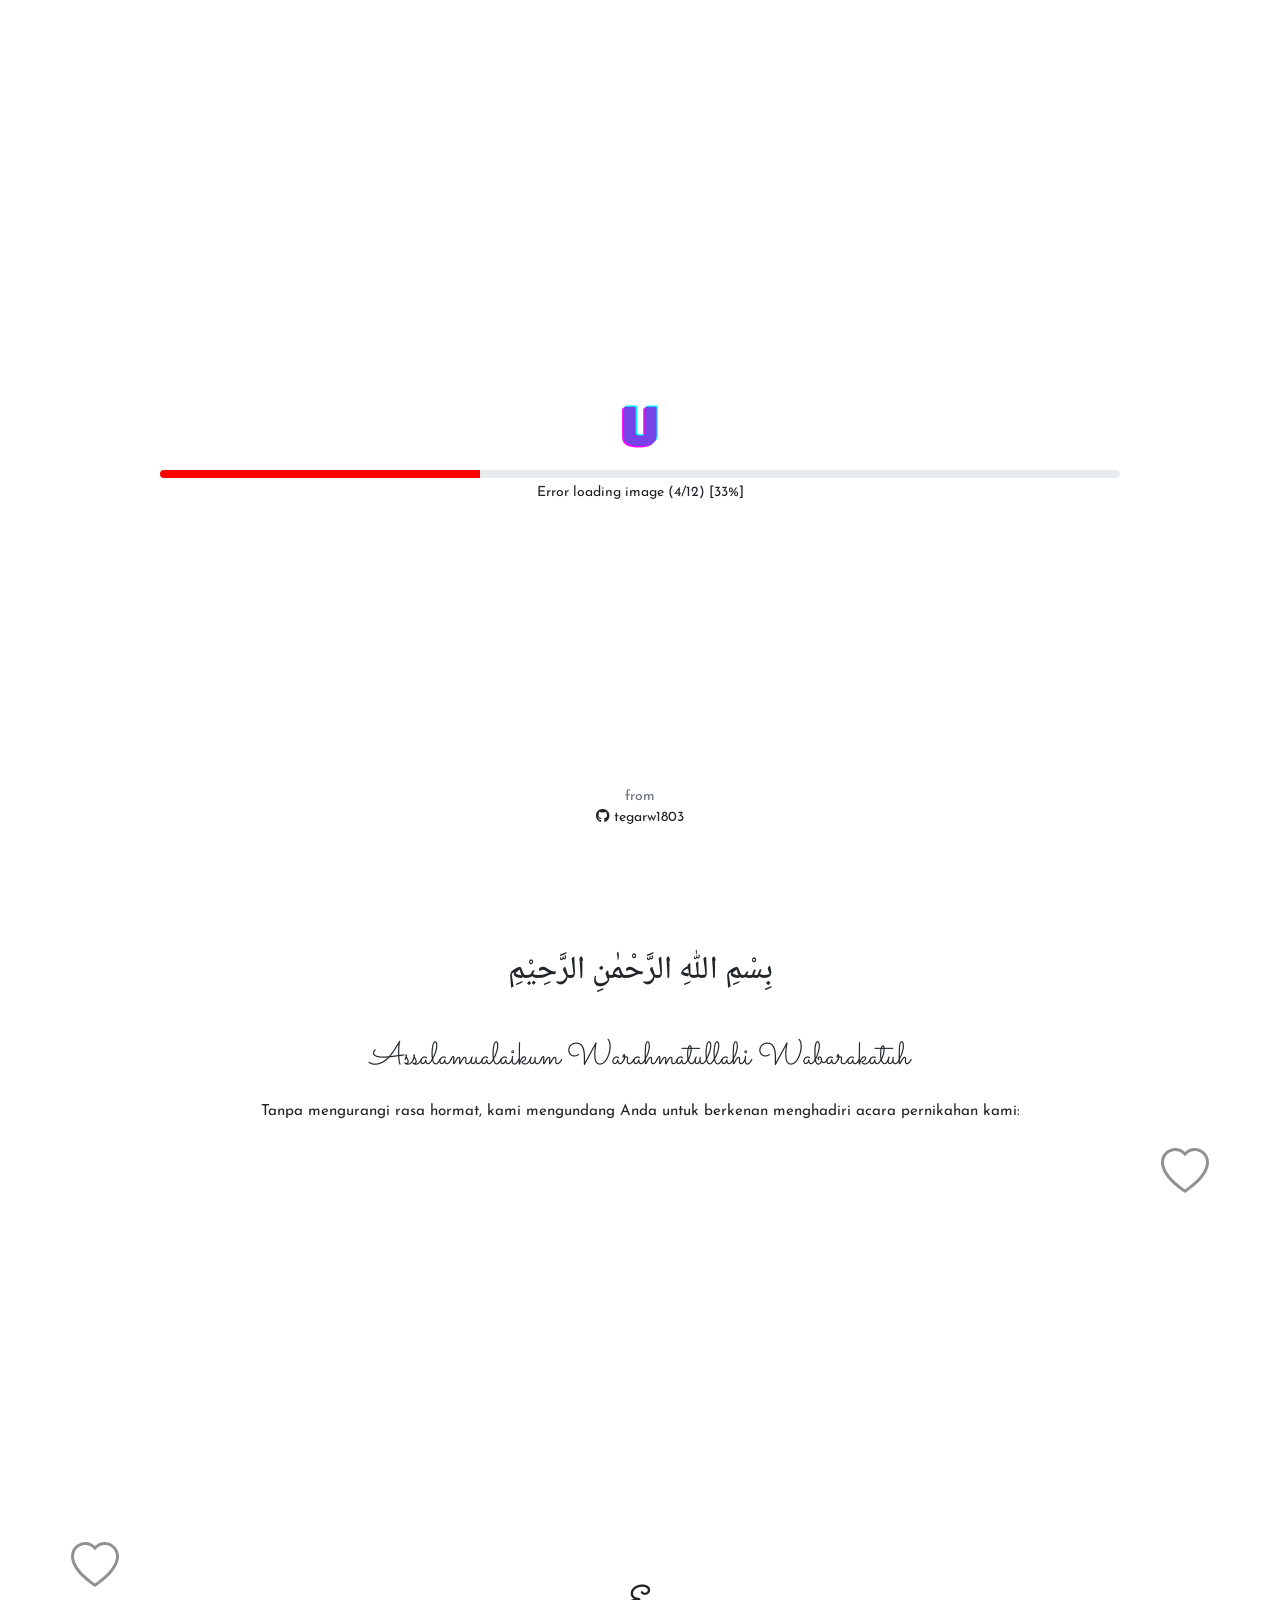
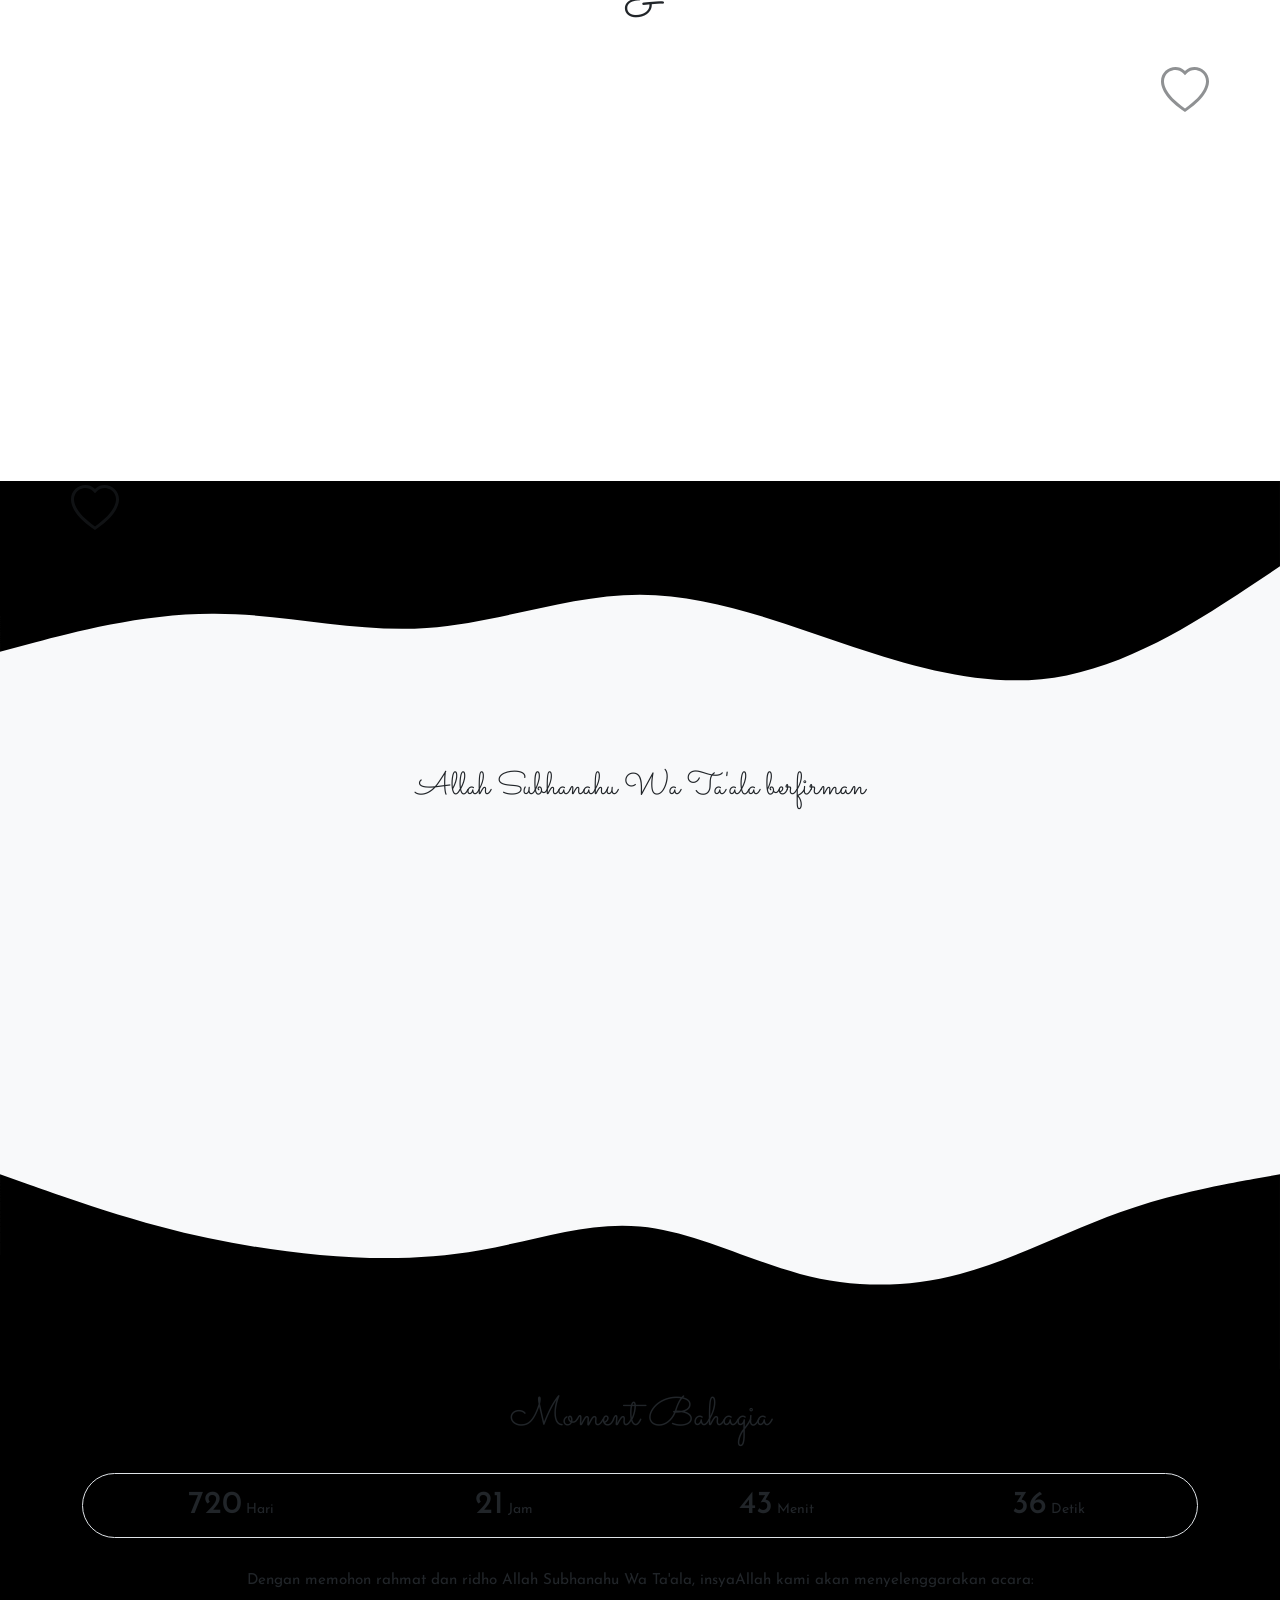
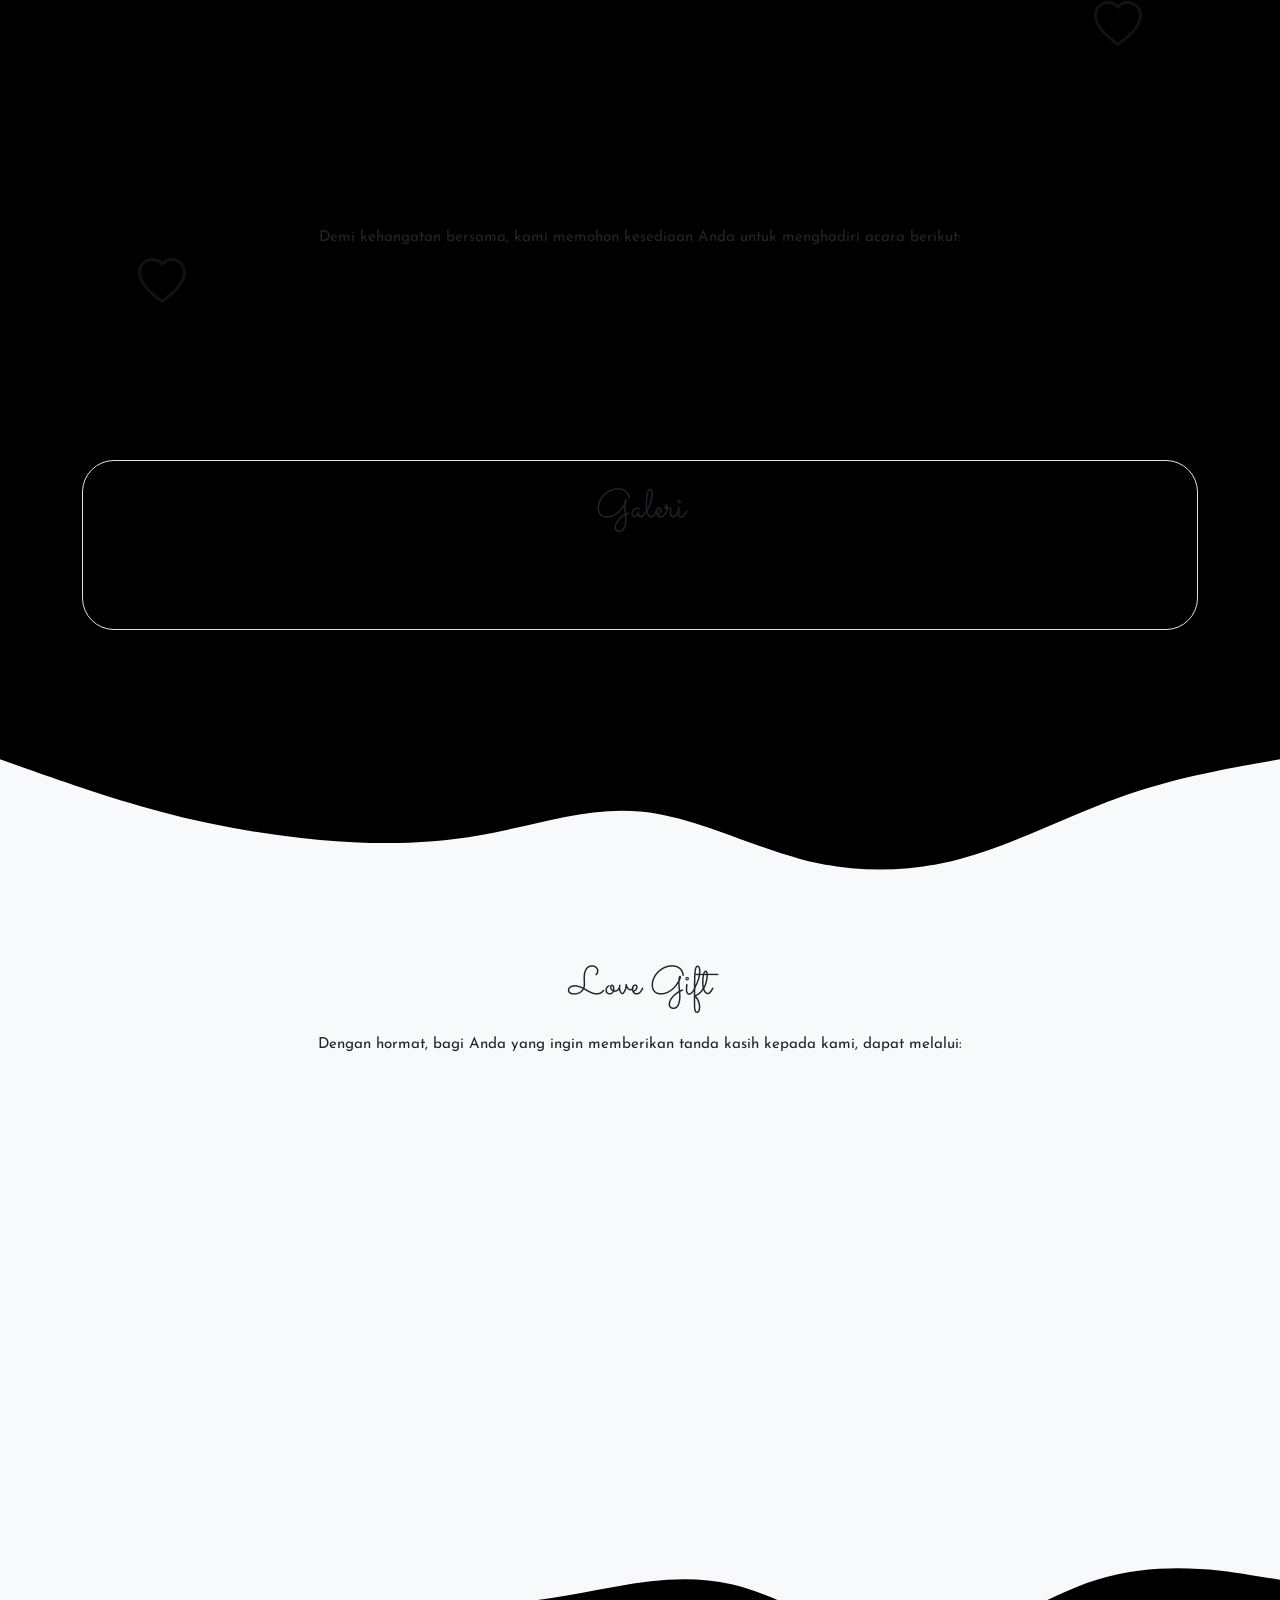
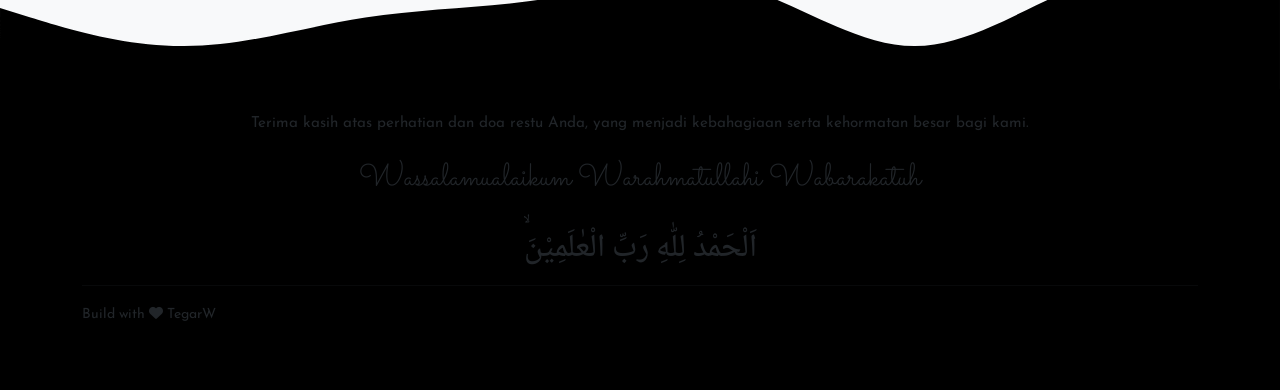
==== index.html @ b0495484 "Update index.html" ====
<!doctype html>
<html lang="id" data-bs-theme="dark">

<head>
    <!-- Common Tag -->
    <meta charset="utf-8">
    <meta name="viewport" content="width=device-width, initial-scale=1">
    <title>Undangan Pernikahan Indra dan Meliana</title>

    <!-- SEO Tag -->
    <meta name="author" content="Tegarw">
    <meta name="language" content="id">
    <meta name="robots" content="index, follow, max-image-preview:large">
    <meta name="googlebot" content="index, follow, max-image-preview:large">
    <meta name="title" content="Website Undangan Pernikahan indra dan meliana Secara Online">
    <meta name="description" content="Website Undangan Pernikahan indra dan meliana Secara Online">
    <meta name="keywords" content="undangan, wedding, undangan digital, undangan online, wedding invitation, template undangan, template undangan pernikahan, undangan pernikahan, template undangan online, wedding invitation github, template website, template website undangan pernikahan">
    <meta property="og:title" content="Website Undangan Pernikahan indra dan meliana Secara Online">
    <meta property="og:description" content="Website Undangan Pernikahan indra dan meliana Secara Online">
    <meta property="og:keywords" content="undangan, wedding, undangan digital, undangan online, wedding invitation, template undangan, template undangan pernikahan, undangan pernikahan, template undangan online, wedding invitation github, template website, template website undangan pernikahan">
    <meta property="og:image" content="https://ulems.my.id/assets/images/bg.png">
    <meta property="og:image:secure_url" content="https://ulems.my.id/assets/images/bg.png">
    <meta property="og:image:type" content="image/png">
    <meta property="og:image:alt" content="Website Undangan Pernikahan indra dan meliana Secara Online">
    <meta property="og:image:width" content="980">
    <meta property="og:image:height" content="980">
    <meta property="og:type" content="website">
    <meta property="og:locale" content="id_ID">
    <meta property="og:url" content="https://ulems.my.id">
    <meta property="og:site_name" content="Website Undangan Pernikahan indra dan meliana Secara Online">

    <!-- Appearance -->
    <meta name="mobile-web-app-capable" content="yes">
    <meta name="apple-mobile-web-app-title" content="Website Undangan Pernikahan Indra dan Meliana Secara Online">
    <meta name="theme-color" content="#000000">
    <meta name="color-scheme" content="dark light">
    <meta name="apple-mobile-web-app-status-bar-style" content="black-translucent">
    <link rel="canonical" href="https://ulems.my.id/">
    <link rel="shortcut icon" type="image/x-icon" href="https://ulems.my.id/favicon.ico">
    <link rel="apple-touch-icon" sizes="192x192" href="https://ulems.my.id/assets/images/icon-192x192.png">
    <link rel="icon" type="image/x-icon" href="https://ulems.my.id/favicon.ico">

    <!-- Preconnect CDN -->
    <link rel="dns-prefetch" href="https://cdn.jsdelivr.net">
    <link rel="dns-prefetch" href="https://fonts.googleapis.com">
    <link rel="dns-prefetch" href="https://fonts.gstatic.com">
    <link rel="preconnect" href="https://cdn.jsdelivr.net" crossorigin="anonymous">
    <link rel="preconnect" href="https://fonts.googleapis.com" crossorigin="anonymous">
    <link rel="preconnect" href="https://fonts.gstatic.com" crossorigin>

    <!-- Preload Resources -->
    <link rel="preload" href="https://cdn.jsdelivr.net/npm/normalize.css@8.0.1/normalize.css" integrity="sha256-WAgYcAck1C1/zEl5sBl5cfyhxtLgKGdpI3oKyJffVRI=" crossorigin="anonymous" as="style">
    <link rel="preload" href="https://cdn.jsdelivr.net/npm/bootstrap@5.3.3/dist/css/bootstrap.min.css" integrity="sha256-PI8n5gCcz9cQqQXm3PEtDuPG8qx9oFsFctPg0S5zb8g=" crossorigin="anonymous" as="style">
    <link rel="preload" href="https://cdn.jsdelivr.net/npm/@fortawesome/fontawesome-free@6.5.1/css/all.min.css" integrity="sha256-wiz7ZSCn/btzhjKDQBms9Hx4sSeUYsDrTLg7roPstac=" crossorigin="anonymous" as="style">
    <link rel="preload" href="https://cdn.jsdelivr.net/npm/aos@2.3.4/dist/aos.css" integrity="sha256-GqiEX9BuR1rv5zPU5Vs2qS/NSHl1BJyBcjQYJ6ycwD4=" crossorigin="anonymous" as="style">
    <link rel="preload" href="https://cdn.jsdelivr.net/npm/bootstrap@5.3.3/dist/js/bootstrap.bundle.min.js" integrity="sha256-CDOy6cOibCWEdsRiZuaHf8dSGGJRYuBGC+mjoJimHGw=" crossorigin="anonymous" as="script">
    <link rel="preload" href="https://cdn.jsdelivr.net/npm/aos@2.3.4/dist/aos.js" integrity="sha256-pQBbLkFHcP1cy0C8IhoSdxlm0CtcH5yJ2ki9jjgR03c=" crossorigin="anonymous" as="script">
    <link rel="preload" href="https://cdn.jsdelivr.net/npm/canvas-confetti@1.9.2/dist/confetti.browser.js" integrity="sha256-mvTaORw+RTgKnX6ZHT4P5Sc9DNP2TBpSGII7F3sT8iE=" crossorigin="anonymous" as="script">

    <!-- Fonts -->
    <link rel="stylesheet" href="https://fonts.googleapis.com/css2?family=Josefin+Sans&display=swap">
    <link rel="stylesheet" href="https://fonts.googleapis.com/css2?family=Sacramento&display=swap">
    <link rel="stylesheet" href="https://fonts.googleapis.com/css2?family=Noto+Naskh+Arabic&display=swap">

    <!-- Dependencies CSS -->
    <link rel="stylesheet" href="https://cdn.jsdelivr.net/npm/normalize.css@8.0.1/normalize.css" integrity="sha256-WAgYcAck1C1/zEl5sBl5cfyhxtLgKGdpI3oKyJffVRI=" crossorigin="anonymous">
    <link rel="stylesheet" href="https://cdn.jsdelivr.net/npm/bootstrap@5.3.3/dist/css/bootstrap.min.css" integrity="sha256-PI8n5gCcz9cQqQXm3PEtDuPG8qx9oFsFctPg0S5zb8g=" crossorigin="anonymous">
    <link rel="stylesheet" href="https://cdn.jsdelivr.net/npm/@fortawesome/fontawesome-free@6.5.1/css/all.min.css" integrity="sha256-wiz7ZSCn/btzhjKDQBms9Hx4sSeUYsDrTLg7roPstac=" crossorigin="anonymous">
    <link rel="stylesheet" href="https://cdn.jsdelivr.net/npm/aos@2.3.4/dist/aos.css" integrity="sha256-GqiEX9BuR1rv5zPU5Vs2qS/NSHl1BJyBcjQYJ6ycwD4=" crossorigin="anonymous">
    <link rel="stylesheet" href="./css/app.css">
</head>

<!-- If not using comments, you can remove the data-key and data-url attributes -->
<!-- Data theme ['auto', 'dark', 'light'] -->

<body data-theme="auto">

    <!-- Navbar Bottom -->
    <nav class="navbar bg-dark navbar-expand fixed-bottom rounded-top-4 border-top p-0" id="navbar-menu">
        <ul class="navbar-nav nav-justified w-100 align-items-center">
            <li class="nav-item">
                <a class="nav-link" href="#home">
                    <i class="fa-solid fa-house"></i>
                    <span class="d-block" style="font-size: 0.7rem;">Home</span>
                </a>
            </li>
            <li class="nav-item">
                <a class="nav-link" href="#bride">
                    <i class="fa-solid fa-user-group"></i>
                    <span class="d-block" style="font-size: 0.7rem;">Mempelai</span>
                </a>
            </li>
            <li class="nav-item">
                <a class="nav-link" href="#wedding-date">
                    <i class="fa-solid fa-calendar-check"></i>
                    <span class="d-block" style="font-size: 0.7rem;">Tanggal</span>
                </a>
            </li>
            <li class="nav-item">
                <a class="nav-link" href="#gallery">
                    <i class="fa-solid fa-images"></i>
                    <span class="d-block" style="font-size: 0.7rem;">Galeri</span>
                </a>
            </li>
            <li class="nav-item">
                <a class="nav-link" href="#comment">
                    <i class="fa-solid fa-comments"></i>
                    <span class="d-block" style="font-size: 0.7rem;">Ucapan</span>
                </a>
            </li>
        </ul>
    </nav>

    <!-- Main Content -->
    <main class="bg-dark text-light" data-bs-spy="scroll" data-bs-target="#navbar-menu" data-bs-root-margin="0% 0% 10% 0%" data-bs-smooth-scroll="true" tabindex="0">

        <!-- Home -->
        <section id="home" class="position-relative overflow-hidden p-0 m-0">
            <img src="./assets/images/bg.png" alt="bg" class="position-absolute opacity-25 top-50 start-50 translate-middle bg-cover-home">

            <div class="position-relative text-center p-2">
                <h1 class="font-esthetic my-4 fw-medium" style="font-size: 2.5rem;">Undangan Pernikahan</h1>

                <img src="./assets/images/bg.png" alt="bg" onclick="util.modal(this)" class="img-center-crop rounded-circle border border-3 border-light shadow my-4 mx-auto">

                <h2 class="font-esthetic my-4" style="font-size: 2.5rem;">Indra &amp; Meliana</h2>
<p class="my-2" style="font-size: 1.25rem;">Minggu, 15 Desember 2024</p>

<a class="btn btn-outline-light btn-sm shadow rounded-pill px-3" target="_blank" 
   href="https://calendar.google.com/calendar/render?action=TEMPLATE&text=The%20Wedding%20of%20Indra%20and%20Meliana&details=The%20Wedding%20of%20Indra%20and%20Meliana%20%7C%2015%20Desember%202024%20%7C%20RT%2003%20RW%2001,%20Desa%20Sawangan,%20Kec.%20Punggelan,%20Kab.%20Banjarnegara,%20Jawa%20Tengah%20%7C%2010.00%20-%2011.00%20WIB&dates=20241215T100000/20241215T110000&location=https://maps.app.goo.gl/kKBqvm1XR24a8v4b6">
    <i class="fa-solid fa-calendar-check me-2"></i>Save The Date
</a>
                <div class="d-flex justify-content-center align-items-center mt-4 mb-2">
                    <div class="mouse-animation border border-2 rounded-5 px-2 py-1">
                        <div class="scroll-animation rounded-4 bg-secondary"></div>
                    </div>
                </div>

                <p class="m-0 p-0 text-secondary" style="font-size: 0.95rem;">Scroll Down</p>
            </div>
        </section>

        <!-- Wave Separator -->
        <svg xmlns="http://www.w3.org/2000/svg" viewBox="0 0 1440 320" class="color-theme-black">
            <path fill="currentColor" fill-opacity="1" d="M0,160L48,144C96,128,192,96,288,106.7C384,117,480,171,576,165.3C672,160,768,96,864,96C960,96,1056,160,1152,154.7C1248,149,1344,75,1392,37.3L1440,0L1440,320L1392,320C1344,320,1248,320,1152,320C1056,320,960,320,864,320C768,320,672,320,576,320C480,320,384,320,288,320C192,320,96,320,48,320L0,320Z"></path>
        </svg>

        <!-- Bride -->
        <section class="bg-black text-center px-2" id="bride">
            <h2 class="font-arabic py-4 m-0" style="font-size: 2rem;">بِسْمِ اللّٰهِ الرَّحْمٰنِ الرَّحِيْمِ</h2>
            <h2 class="font-esthetic py-4 m-0" style="font-size: 2rem;">Assalamualaikum Warahmatullahi Wabarakatuh</h2>
            <p class="pb-4 m-0" style="font-size: 0.95rem;">Tanpa mengurangi rasa hormat, kami mengundang Anda untuk berkenan menghadiri acara pernikahan kami:</p>

            <!-- Love animation -->
            <div class="position-relative">
                <div class="position-absolute" style="top: 0%; right: 5%;">
                    <svg xmlns="http://www.w3.org/2000/svg" width="48" height="48" fill="currentColor" class="opacity-50" onload="util.animate(this, 500, 'animate-love')" viewBox="0 0 16 16">
                        <path d="m8 2.748-.717-.737C5.6.281 2.514.878 1.4 3.053c-.523 1.023-.641 2.5.314 4.385.92 1.815 2.834 3.989 6.286 6.357 3.452-2.368 5.365-4.542 6.286-6.357.955-1.886.838-3.362.314-4.385C13.486.878 10.4.28 8.717 2.01zM8 15C-7.333 4.868 3.279-3.04 7.824 1.143q.09.083.176.171a3 3 0 0 1 .176-.17C12.72-3.042 23.333 4.867 8 15" />
                    </svg>
                </div>
            </div>

            <div class="overflow-x-hidden pb-4">

                <div data-aos="fade-right" data-aos-duration="2000">
                    <img src="./assets/images/cowo.png" alt="cowo" onclick="util.modal(this)" class="img-center-crop rounded-circle border border-3 border-light shadow my-4 mx-auto">
                    <h2 class="font-esthetic m-0" style="font-size: 2.5rem;">Indra</h2>
                    <p class="mt-3 mb-1" style="font-size: 1.25rem;">Putra Pertama</p>
                    <p class="mb-0">Bapak Rohman Sutrianto dan Ibu Nibah</p>
                </div>

                <!-- Love animation -->
                <div class="position-relative">
                    <div class="position-absolute" style="top: 0%; left: 5%;">
                        <svg xmlns="http://www.w3.org/2000/svg" width="48" height="48" fill="currentColor" class="opacity-50" onload="util.animate(this, 2000, 'animate-love')" viewBox="0 0 16 16">
                            <path d="m8 2.748-.717-.737C5.6.281 2.514.878 1.4 3.053c-.523 1.023-.641 2.5.314 4.385.92 1.815 2.834 3.989 6.286 6.357 3.452-2.368 5.365-4.542 6.286-6.357.955-1.886.838-3.362.314-4.385C13.486.878 10.4.28 8.717 2.01zM8 15C-7.333 4.868 3.279-3.04 7.824 1.143q.09.083.176.171a3 3 0 0 1 .176-.17C12.72-3.042 23.333 4.867 8 15" />
                        </svg>
                    </div>
                </div>

                <h2 class="font-esthetic my-4" style="font-size: 4rem;">&amp;</h2>

                <!-- Love animation -->
                <div class="position-relative">
                    <div class="position-absolute" style="top: 0%; right: 5%;">
                        <svg xmlns="http://www.w3.org/2000/svg" width="48" height="48" fill="currentColor" class="opacity-50" onload="util.animate(this, 3000, 'animate-love')" viewBox="0 0 16 16">
                            <path d="m8 2.748-.717-.737C5.6.281 2.514.878 1.4 3.053c-.523 1.023-.641 2.5.314 4.385.92 1.815 2.834 3.989 6.286 6.357 3.452-2.368 5.365-4.542 6.286-6.357.955-1.886.838-3.362.314-4.385C13.486.878 10.4.28 8.717 2.01zM8 15C-7.333 4.868 3.279-3.04 7.824 1.143q.09.083.176.171a3 3 0 0 1 .176-.17C12.72-3.042 23.333 4.867 8 15" />
                        </svg>
                    </div>
                </div>

                <div data-aos="fade-left" data-aos-duration="2000">
                    <img src="./assets/images/cewe.png" alt="cewe" onclick="util.modal(this)" class="img-center-crop rounded-circle border border-3 border-light shadow my-4 mx-auto">
                    <h2 class="font-esthetic m-0" style="font-size: 2.5rem;">Meliana</h2>
                    <p class="mt-3 mb-1" style="font-size: 1.25rem;">Putri Pertama</p>
                    <p class="mb-0">Bapak Jauwari Johan dan Ibu Emi Suryati</p>
                </div>
            </div>

            <!-- Love animation -->
            <div class="position-relative">
                <div class="position-absolute" style="top: 0%; left: 5%;">
                    <svg xmlns="http://www.w3.org/2000/svg" width="48" height="48" fill="currentColor" class="opacity-50" onload="util.animate(this, 2000, 'animate-love')" viewBox="0 0 16 16">
                        <path d="m8 2.748-.717-.737C5.6.281 2.514.878 1.4 3.053c-.523 1.023-.641 2.5.314 4.385.92 1.815 2.834 3.989 6.286 6.357 3.452-2.368 5.365-4.542 6.286-6.357.955-1.886.838-3.362.314-4.385C13.486.878 10.4.28 8.717 2.01zM8 15C-7.333 4.868 3.279-3.04 7.824 1.143q.09.083.176.171a3 3 0 0 1 .176-.17C12.72-3.042 23.333 4.867 8 15" />
                    </svg>
                </div>
            </div>
        </section>

        <!-- Wave Separator -->
        <svg xmlns="http://www.w3.org/2000/svg" viewBox="0 0 1440 320" class="color-theme-black">
            <path fill="currentColor" fill-opacity="1" d="M0,192L40,181.3C80,171,160,149,240,149.3C320,149,400,171,480,165.3C560,160,640,128,720,128C800,128,880,160,960,186.7C1040,213,1120,235,1200,218.7C1280,203,1360,149,1400,122.7L1440,96L1440,0L1400,0C1360,0,1280,0,1200,0C1120,0,1040,0,960,0C880,0,800,0,720,0C640,0,560,0,480,0C400,0,320,0,240,0C160,0,80,0,40,0L0,0Z"></path>
        </svg>

        <!-- Firman Allah Subhanahu Wa Ta'ala -->
        <section class="container text-center pb-4">
            <h2 class="font-esthetic py-2 m-0" style="font-size: 2rem;">Allah Subhanahu Wa Ta'ala berfirman</h2>

            <div class="bg-theme-dark mt-4 p-3 shadow rounded-4" data-aos="fade-up" data-aos-duration="2000">
                <p class="p-1 mb-3" style="font-size: 0.95rem;">Dan segala sesuatu Kami ciptakan berpasang-pasangan agar kamu mengingat (kebesaran Allah).</p>
                <p class="m-0 p-0 fw-bold">QS. Az-Zariyat: Ayat 49</p>
            </div>

            <div class="bg-theme-dark mt-4 p-3 shadow rounded-4" data-aos="fade-up" data-aos-duration="2000">
                <p class="p-1 mb-3" style="font-size: 0.95rem;">dan sesungguhnya Dialah yang menciptakan pasangan laki-laki dan perempuan,</p>
                <p class="m-0 p-0 fw-bold">QS. An-Najm: Ayat 45</p>
            </div>
        </section>

        <!-- Wave Separator -->
        <svg xmlns="http://www.w3.org/2000/svg" viewBox="0 0 1440 320" class="color-theme-black">
            <path fill="currentColor" fill-opacity="1" d="M0,96L30,106.7C60,117,120,139,180,154.7C240,171,300,181,360,186.7C420,192,480,192,540,181.3C600,171,660,149,720,154.7C780,160,840,192,900,208C960,224,1020,224,1080,208C1140,192,1200,160,1260,138.7C1320,117,1380,107,1410,101.3L1440,96L1440,320L1410,320C1380,320,1320,320,1260,320C1200,320,1140,320,1080,320C1020,320,960,320,900,320C840,320,780,320,720,320C660,320,600,320,540,320C480,320,420,320,360,320C300,320,240,320,180,320C120,320,60,320,30,320L0,320Z"></path>
        </svg>

        <!-- Wedding Date -->
        <section class="bg-black text-center pb-3" id="wedding-date">
            <div class="container">
                <h2 class="font-esthetic py-4 m-0" style="font-size: 2.5rem;">Moment Bahagia</h2>

                <div class="border rounded-pill shadow py-2 px-4 mt-2 mb-4">
                    <!-- Ganti waktunya pada data-waktu (sesuai format tersebut) -->
                    <div class="row justify-content-center" data-time="2024-12-15 09:00:00" id="count-down">
                        <div class="col-3 p-1">
                            <h2 class="d-inline m-0 p-0" id="day">0</h2><small class="ms-1 me-0 my-0 p-0 d-inline">Hari</small>
                        </div>
                        <div class="col-3 p-1">
                            <h2 class="d-inline m-0 p-0" id="hour">0</h2><small class="ms-1 me-0 my-0 p-0 d-inline">Jam</small>
                        </div>
                        <div class="col-3 p-1">
                            <h2 class="d-inline m-0 p-0" id="minute">0</h2><small class="ms-1 me-0 my-0 p-0 d-inline">Menit</small>
                        </div>
                        <div class="col-3 p-1">
                            <h2 class="d-inline m-0 p-0" id="second">0</h2><small class="ms-1 me-0 my-0 p-0 d-inline">Detik</small>
                        </div>
                    </div>
                </div>

                <p class="py-2 m-0" style="font-size: 0.95rem;">Dengan memohon rahmat dan ridho Allah Subhanahu Wa Ta'ala, insyaAllah kami akan menyelenggarakan acara:</p>

                <!-- Love animation -->
                <div class="position-relative">
                    <div class="position-absolute" style="top: 0%; right: 5%;">
                        <svg xmlns="http://www.w3.org/2000/svg" width="48" height="48" fill="currentColor" class="opacity-50" onload="util.animate(this, 3000, 'animate-love')" viewBox="0 0 16 16">
                            <path d="m8 2.748-.717-.737C5.6.281 2.514.878 1.4 3.053c-.523 1.023-.641 2.5.314 4.385.92 1.815 2.834 3.989 6.286 6.357 3.452-2.368 5.365-4.542 6.286-6.357.955-1.886.838-3.362.314-4.385C13.486.878 10.4.28 8.717 2.01zM8 15C-7.333 4.868 3.279-3.04 7.824 1.143q.09.083.176.171a3 3 0 0 1 .176-.17C12.72-3.042 23.333 4.867 8 15" />
                        </svg>
                    </div>
                </div>

                <div class="overflow-x-hidden">
                    <div class="py-2" data-aos="fade-right" data-aos-duration="1500">
                        <h2 class="font-esthetic m-0 py-2" style="font-size: 2rem;">Akad</h2>
                        <p style="font-size: 0.95rem;">Pukul 09.00 WIB - Selesai</p>
                    </div>

                    <div class="py-2" data-aos="fade-left" data-aos-duration="1500">
                        <h2 class="font-esthetic m-0 py-2" style="font-size: 2rem;">Resepsi</h2>
                        <p style="font-size: 0.95rem;">Pukul 11.00 WIB - Selesai</p>
                    </div>
                </div>

                <p class="py-2 m-0" style="font-size: 0.95rem;">Demi kehangatan bersama, kami memohon kesediaan Anda untuk menghadiri acara berikut:</p>

                <!-- Love animation -->
                <div class="position-relative">
                    <div class="position-absolute" style="top: 0%; left: 5%;">
                        <svg xmlns="http://www.w3.org/2000/svg" width="48" height="48" fill="currentColor" class="opacity-50" onload="util.animate(this, 2000, 'animate-love')" viewBox="0 0 16 16">
                            <path d="m8 2.748-.717-.737C5.6.281 2.514.878 1.4 3.053c-.523 1.023-.641 2.5.314 4.385.92 1.815 2.834 3.989 6.286 6.357 3.452-2.368 5.365-4.542 6.286-6.357.955-1.886.838-3.362.314-4.385C13.486.878 10.4.28 8.717 2.01zM8 15C-7.333 4.868 3.279-3.04 7.824 1.143q.09.083.176.171a3 3 0 0 1 .176-.17C12.72-3.042 23.333 4.867 8 15" />
                        </svg>
                    </div>
                </div>

                <div class="py-2" data-aos="fade-down" data-aos-duration="1500">
                    <h2 class="font-esthetic m-0 py-2" style="font-size: 1rem;">TASYAKURAN</h2>
                    <p style="font-size: 0.95rem;">TANGGAL: 13&14 Desember 2024</p>
                </div>

              <div class="py-2" data-aos="fade-up" data-aos-duration="1500">
    <a href="https://www.google.com/maps?q=-7.3781530,109.5894710" target="_blank" class="btn btn-outline-light btn-sm rounded-pill shadow mb-2 px-3">
        <i class="fa-solid fa-map-location-dot me-2"></i>Lihat Google Maps
    </a>
    <small class="d-block my-1">Alamat: Desa Sawangan RT03 RW01 Kecamatan Punggelan</small>
</div>
            </div>
        </section>

        <!-- Gallery -->
<section class="bg-black pb-5 pt-3" id="gallery">
            <div class="container">
                <div class="border rounded-5 shadow p-3">

                    <h2 class="font-esthetic text-center py-2 m-0" style="font-size: 2.5rem;">Galeri</h2>

                    <div id="carousel-image-one" data-aos="fade-up" data-aos-duration="1500" class="carousel slide mt-4" data-bs-ride="carousel">
                        <div class="carousel-indicators">
                            <button type="button" data-bs-target="#carousel-image-one" data-bs-slide-to="0" class="active" aria-current="true" aria-label="Slide 1"></button>
                            <button type="button" data-bs-target="#carousel-image-one" data-bs-slide-to="1" aria-label="Slide 2"></button>
                            <button type="button" data-bs-target="#carousel-image-one" data-bs-slide-to="2" aria-label="Slide 3"></button>
                        </div>

                        <div class="carousel-inner rounded-4">
                            <div class="carousel-item active">
                                <img src="https://picsum.photos/1280/720?random=1" alt="image 1" class="d-block w-100" onclick="util.modal(this)">
                            </div>
                            <div class="carousel-item">
                                <img src="https://picsum.photos/1280/720?random=2" alt="image 2" class="d-block w-100" onclick="util.modal(this)">
                            </div>
                            <div class="carousel-item">
                                <img src="https://picsum.photos/1280/720?random=3" alt="image 3" class="d-block w-100" onclick="util.modal(this)">
                            </div>
                        </div>

                        <button class="carousel-control-prev" type="button" data-bs-target="#carousel-image-one" data-bs-slide="prev">
                            <span class="carousel-control-prev-icon" aria-hidden="true"></span>
                            <span class="visually-hidden">Previous</span>
                        </button>

                        <button class="carousel-control-next" type="button" data-bs-target="#carousel-image-one" data-bs-slide="next">
                            <span class="carousel-control-next-icon" aria-hidden="true"></span>
                            <span class="visually-hidden">Next</span>
                        </button>
                    </div>

                    <div id="carousel-image-two" data-aos="fade-up" data-aos-duration="1500" class="carousel slide mt-4" data-bs-ride="carousel">
                        <div class="carousel-indicators">
                        </div>
                        <button class="carousel-control-next" type="button" data-bs-target="#carousel-image-two" data-bs-slide="next">
                            <span class="carousel-control-next-icon" aria-hidden="true"></span>
                            <span class="visually-hidden">Next</span>
                        </button>
                    </div>
                </div>
            </div>
    </section>
        <!-- Wave Separator -->
        <svg xmlns="http://www.w3.org/2000/svg" viewBox="0 0 1440 320" class="color-theme-black">
            <path fill="currentColor" fill-opacity="1" d="M0,96L30,106.7C60,117,120,139,180,154.7C240,171,300,181,360,186.7C420,192,480,192,540,181.3C600,171,660,149,720,154.7C780,160,840,192,900,208C960,224,1020,224,1080,208C1140,192,1200,160,1260,138.7C1320,117,1380,107,1410,101.3L1440,96L1440,0L1410,0C1380,0,1320,0,1260,0C1200,0,1140,0,1080,0C1020,0,960,0,900,0C840,0,780,0,720,0C660,0,600,0,540,0C480,0,420,0,360,0C300,0,240,0,180,0C120,0,60,0,30,0L0,0Z"></path>
        </svg>

        <!-- Love Gift -->
        <section class="container text-center">

            <h2 class="font-esthetic mt-2 mb-4" style="font-size: 2.5rem;">Love Gift</h2>
            <p class="mb-3" style="font-size: 0.95rem;">Dengan hormat, bagi Anda yang ingin memberikan tanda kasih kepada kami, dapat melalui:</p>

            <div class="overflow-x-hidden pb-4 mb-1">
                <div class="bg-theme-dark rounded-4 shadow p-4 mx-4 mt-2 mb-4 text-start" data-aos="fade-down" data-aos-duration="1500">
                    <img src="https://upload.wikimedia.org/wikipedia/commons/thumb/5/5c/Bank_Central_Asia.svg/1598px-Bank_Central_Asia.svg.png" class="img-fluid" style="max-width: 9vh;" alt="bca">

                    <div class="d-flex justify-content-between align-items-center mt-2">
                        <p class="m-0 p-0" style="font-size: 0.95rem;">3570926089</p>
                        <!-- Ubah juga data-copy sesuai dengan no rekening -->
                        <button class="btn btn-outline-dark btn-sm rounded-4" style="font-size: 0.75rem;" data-copy="3570926089" onclick="util.copy(this, 'Tersalin')"><i class="fa-solid fa-copy me-1"></i>Salin</button>
                    </div>

                    <p class="mt-2 mb-0 p-0" style="font-size: 0.95rem;">Nama Endra Saputra</p>
                </div>

                <div class="bg-theme-dark rounded-4 shadow p-4 mx-4 mt-2 text-start" data-aos="fade-down" data-aos-duration="1500">
                    <img src="https://upload.wikimedia.org/wikipedia/id/thumb/5/55/BNI_logo.svg/1024px-BNI_logo.svg.png" class="img-fluid" style="max-width: 9vh;" alt="bni">

                    <div class="d-flex justify-content-between align-items-center mt-2">
                        <p class="m-0 p-0" style="font-size: 0.95rem;">0835604254</p>
                        <!-- Ubah juga data-copy sesuai dengan no rekening -->
                        <button class="btn btn-outline-dark btn-sm rounded-4" style="font-size: 0.75rem;" data-copy="0835604254" onclick="util.copy(this, 'Tersalin')"><i class="fa-solid fa-copy me-1"></i>Salin</button>
                    </div>

                    <p class="mt-2 mb-0 p-0" style="font-size: 0.95rem;">Nama Meliana Regina Handayani</p>
                </div>
            </div>
        </section>
         <!-- Comment -->
   <section class="container my-0 pb-0 pt-2" id="comment">
            <div class="border rounded-4 shadow p-3 my-2">
                <h2 class="font-esthetic text-center mt-2 mb-4" style="font-size: 2.5rem;">Ucapan &amp; Doa</h2>

                <div class="mb-3">
                    <label for="form-name" class="form-label"><i class="fa-solid fa-person me-1"></i>Nama</label>
                    <input type="text" class="form-control shadow-sm rounded-4" id="form-name" offline-disabled placeholder="Isikan Nama Anda">
                </div>

                <div class="mb-3">
                    <label for="form-presence" class="form-label"><i class="fa-solid fa-person-circle-question me-1"></i>Presensi</label>
                    <select class="form-select shadow-sm rounded-4" id="form-presence" offline-disabled>
                        <option value="0" selected>Konfirmasi Presensi</option>
                        <option value="1">Datang</option>
                        <option value="2">Berhalangan</option>
                    </select>
                </div>

                <div class="mb-3">
                    <label for="form-comment" class="form-label"><i class="fa-solid fa-comment me-1"></i>Ucapan &amp; Doa</label>
                    <textarea class="form-control shadow-sm rounded-4" id="form-comment" rows="4" placeholder="Tulis Ucapan dan Doa" offline-disabled></textarea>
                </div>

                <div class="d-grid">
                    <button class="btn btn-primary btn-sm rounded-4 shadow m-1" onclick="comment.send(this)" offline-disabled>
                        <i class="fa-solid fa-paper-plane me-1"></i>Send
                    </button>
                </div>
            </div>

            <!-- Comments -->
            <div class="py-3 mb-1" id="comments" data-loading="false"></div>

            <!-- Pagination -->
            <nav class="d-flex d-none justify-content-center mb-0" id="pagination">
                <ul class="pagination mb-0">
                    <li class="page-item disabled" id="previous">
                        <button class="page-link rounded-start-4" onclick="pagination.previous(this)" offline-disabled>
                            <i class="fa-solid fa-circle-left me-1"></i>Prev
                        </button>
                    </li>
                    <li class="page-item disabled">
                        <span class="page-link text-light" id="page">1</span>
                    </li>
                    <li class="page-item" id="next">
                        <button class="page-link rounded-end-4" onclick="pagination.next(this)" offline-disabled>
                            Next<i class="fa-solid fa-circle-right ms-1"></i>
                        </button>
                    </li>
                </ul>
            </nav>
        </section>
        <!-- Wave Separator -->
        <svg xmlns="http://www.w3.org/2000/svg" viewBox="0 0 1440 320" class="color-theme-black">
            <path fill="currentColor" fill-opacity="1" d="M0,224L34.3,234.7C68.6,245,137,267,206,266.7C274.3,267,343,245,411,234.7C480,224,549,224,617,213.3C685.7,203,754,181,823,197.3C891.4,213,960,267,1029,266.7C1097.1,267,1166,213,1234,192C1302.9,171,1371,181,1406,186.7L1440,192L1440,320L1405.7,320C1371.4,320,1303,320,1234,320C1165.7,320,1097,320,1029,320C960,320,891,320,823,320C754.3,320,686,320,617,320C548.6,320,480,320,411,320C342.9,320,274,320,206,320C137.1,320,69,320,34,320L0,320Z"></path>
        </svg>

        <!-- End Of Invitation -->
        <section class="bg-black text-center pb-5">
            <div class="container">
                <p class="pb-2 pt-4" style="font-size: 0.95rem;">Terima kasih atas perhatian dan doa restu Anda, yang menjadi kebahagiaan serta kehormatan besar bagi kami.</p>

                <h2 class="font-esthetic" style="font-size: 2rem;">Wassalamualaikum Warahmatullahi Wabarakatuh</h2>
                <h2 class="font-arabic pt-4" style="font-size: 2rem;">اَلْحَمْدُ لِلّٰهِ رَبِّ الْعٰلَمِيْنَۙ</h2>

                <hr class="my-3">

                <div class="row align-items-center justify-content-between flex-column flex-sm-row pb-3">
                    <div class="col-auto">
                        <small>Build with<i class="fa-solid fa-heart mx-1"></i>TegarW</small>
                    </div>
                </div>
            </div>
        </section>
    </main>

    <!-- Welcome Page -->
    <div class="loading-page bg-black" id="welcome" style="opacity: 1;">
        <div class="d-flex justify-content-center align-items-center" style="height: 100vh !important;">
            <div class="text-center">
                <h2 class="font-esthetic mb-4" style="font-size: 2.5rem;">The Wedding Of</h2>

                <img src="./assets/images/bg.png" alt="background" class="img-center-crop rounded-circle border border-3 border-light shadow mb-4 mx-auto">

                <h2 class="font-esthetic mb-4" style="font-size: 2.5rem;">Indra &amp; Meliana</h2>
                <div id="guest-name" data-message="Kepada Yth Bapak/Ibu/Saudara/i"></div>

                <button type="button" class="btn btn-light shadow rounded-4 mt-3" onclick="guest.open(this)"><i class="fa-solid fa-envelope-open me-2"></i>Open Invitation</button>
            </div>
        </div>
    </div>

    <!-- Theme Button -->
    <button type="button" id="button-theme" style="display: none;" class="btn bg-dark border btn-sm rounded-circle btn-theme position-fixed" onclick="theme.change()">
        <i class="fa-solid fa-circle-half-stroke"></i>
    </button>

    <!-- Audio Button -->
    <button type="button" id="button-music" style="display: none;" class="btn bg-dark border btn-sm rounded-circle btn-music position-fixed" data-url="./assets/music/sound.mp3" offline-disabled>
        <i class="fa-solid fa-circle-pause spin-button"></i>
    </button>

    <!-- Loading Page -->
    <div class="loading-page bg-black" id="loading" style="opacity: 1;">
        <div class="d-flex justify-content-center align-items-center" style="height: 100vh !important;">
            <div class="w-75 text-center">
                <img class="img-fluid mb-3" src="./assets/images/icon-192x192.png" alt="icon" style="width: 3.5rem;">
                <div class="progress" role="progressbar" style="height: 0.5rem;">
                    <div class="progress-bar" id="progress-bar" style="width: 0%"></div>
                </div>
                <small class="mt-1 text-light" id="progress-info" style="display: none;">Loading</small>
                <noscript>
                    <small class="mt-1 text-danger">Sorry, this invitation requires javascript to work</small>
                </noscript>
            </div>
        </div>
        <div class="text-center position-fixed w-100" style="bottom: 8%; left: 0;">
            <div class="d-flex flex-column">
                <small class="text-secondary">from</small>
                <small class="text-light"><i class="fa-brands fa-github me-1"></i>tegarw1803</small>
            </div>
        </div>
    </div>

    <!-- Offline -->
    <div class="fixed-top" id="offline-mode" style="opacity: 0; z-index: 1057;">
        <div class="d-flex justify-content-center mx-auto">
            <div class="d-flex justify-content-center align-items-center rounded-pill my-2 bg-danger shadow">
                <small class="text-center py-1 px-2 mx-1 text-white" style="font-size: 0.8rem;"></small>
            </div>
        </div>
    </div>

    <!-- Modal Image -->
    <div class="modal fade" id="modal-image" tabindex="-1">
        <div class="modal-dialog modal-dialog-centered modal-xl">
            <div class="modal-content rounded-4">
                <div class="modal-body p-0">
                    <div class="d-flex justify-content-center align-items-center" style="height: 100%;">
                        <img src="./assets/images/bg.png" class="img-fluid w-100 rounded-4" alt="image" id="show-modal-image">
                    </div>
                </div>
            </div>
        </div>
    </div>

    <!-- Dependencies JS -->
    <script src="https://cdn.jsdelivr.net/npm/bootstrap@5.3.3/dist/js/bootstrap.bundle.min.js" integrity="sha256-CDOy6cOibCWEdsRiZuaHf8dSGGJRYuBGC+mjoJimHGw=" crossorigin="anonymous"></script>
    <script src="https://cdn.jsdelivr.net/npm/aos@2.3.4/dist/aos.js" integrity="sha256-pQBbLkFHcP1cy0C8IhoSdxlm0CtcH5yJ2ki9jjgR03c=" crossorigin="anonymous"></script>
    <script src="https://cdn.jsdelivr.net/npm/canvas-confetti@1.9.2/dist/confetti.browser.js" integrity="sha256-mvTaORw+RTgKnX6ZHT4P5Sc9DNP2TBpSGII7F3sT8iE=" crossorigin="anonymous"></script>
    <script src="./js/app.js" type="module"></script>
</body>
</html>
---- css/app.css ----
@import url("common.css");
@import url("animation.css");

* {
    scrollbar-width: none !important;
    -ms-overflow-style: none !important;
}

*::-webkit-scrollbar {
    display: none !important;
}

.font-esthetic {
    font-family: 'Sacramento', cursive !important;
}

.font-arabic {
    font-family: 'Noto Naskh Arabic', serif !important;
}

.img-center-crop {
    width: 14rem;
    height: 14rem;
    max-width: 100%;
    max-height: 100%;
    object-fit: cover;
}

.btn-music {
    bottom: 9vh;
    right: 2vh;
    z-index: 1055;
}

.btn-theme {
    bottom: 15vh;
    right: 2vh;
    z-index: 1055;
}

.loading-page {
    position: fixed;
    inset: 0;
    width: 100%;
    height: 100%;
    z-index: 1056;
}

.color-theme-white {
    color: rgb(255, 255, 255);
}

.color-theme-black {
    color: rgb(0, 0, 0);
}

section {
    margin-top: -0.25rem;
    margin-bottom: -0.25rem;
}

.bg-cover-home {
    width: 100%;
    height: 100%;
    object-fit: cover;
    mask-image: linear-gradient(0.5turn, transparent, black 10%, black 90%, transparent);
}
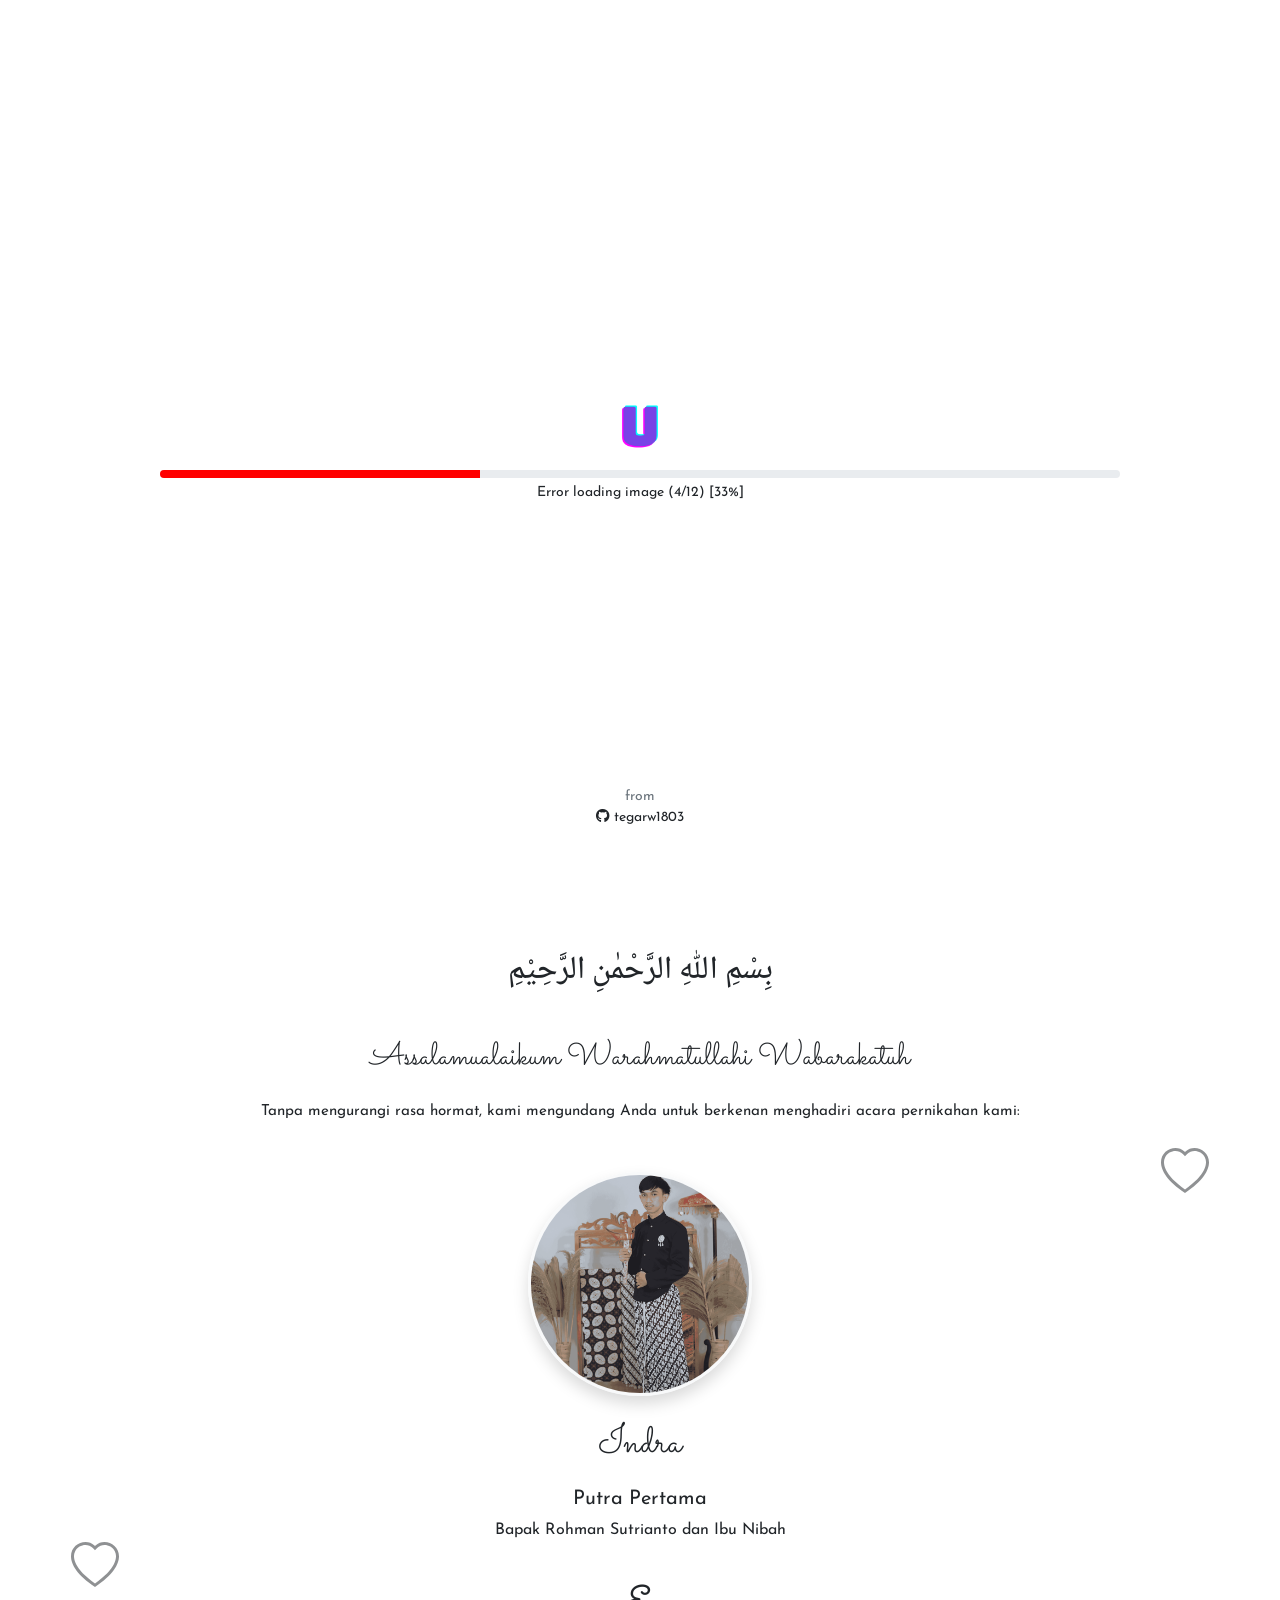
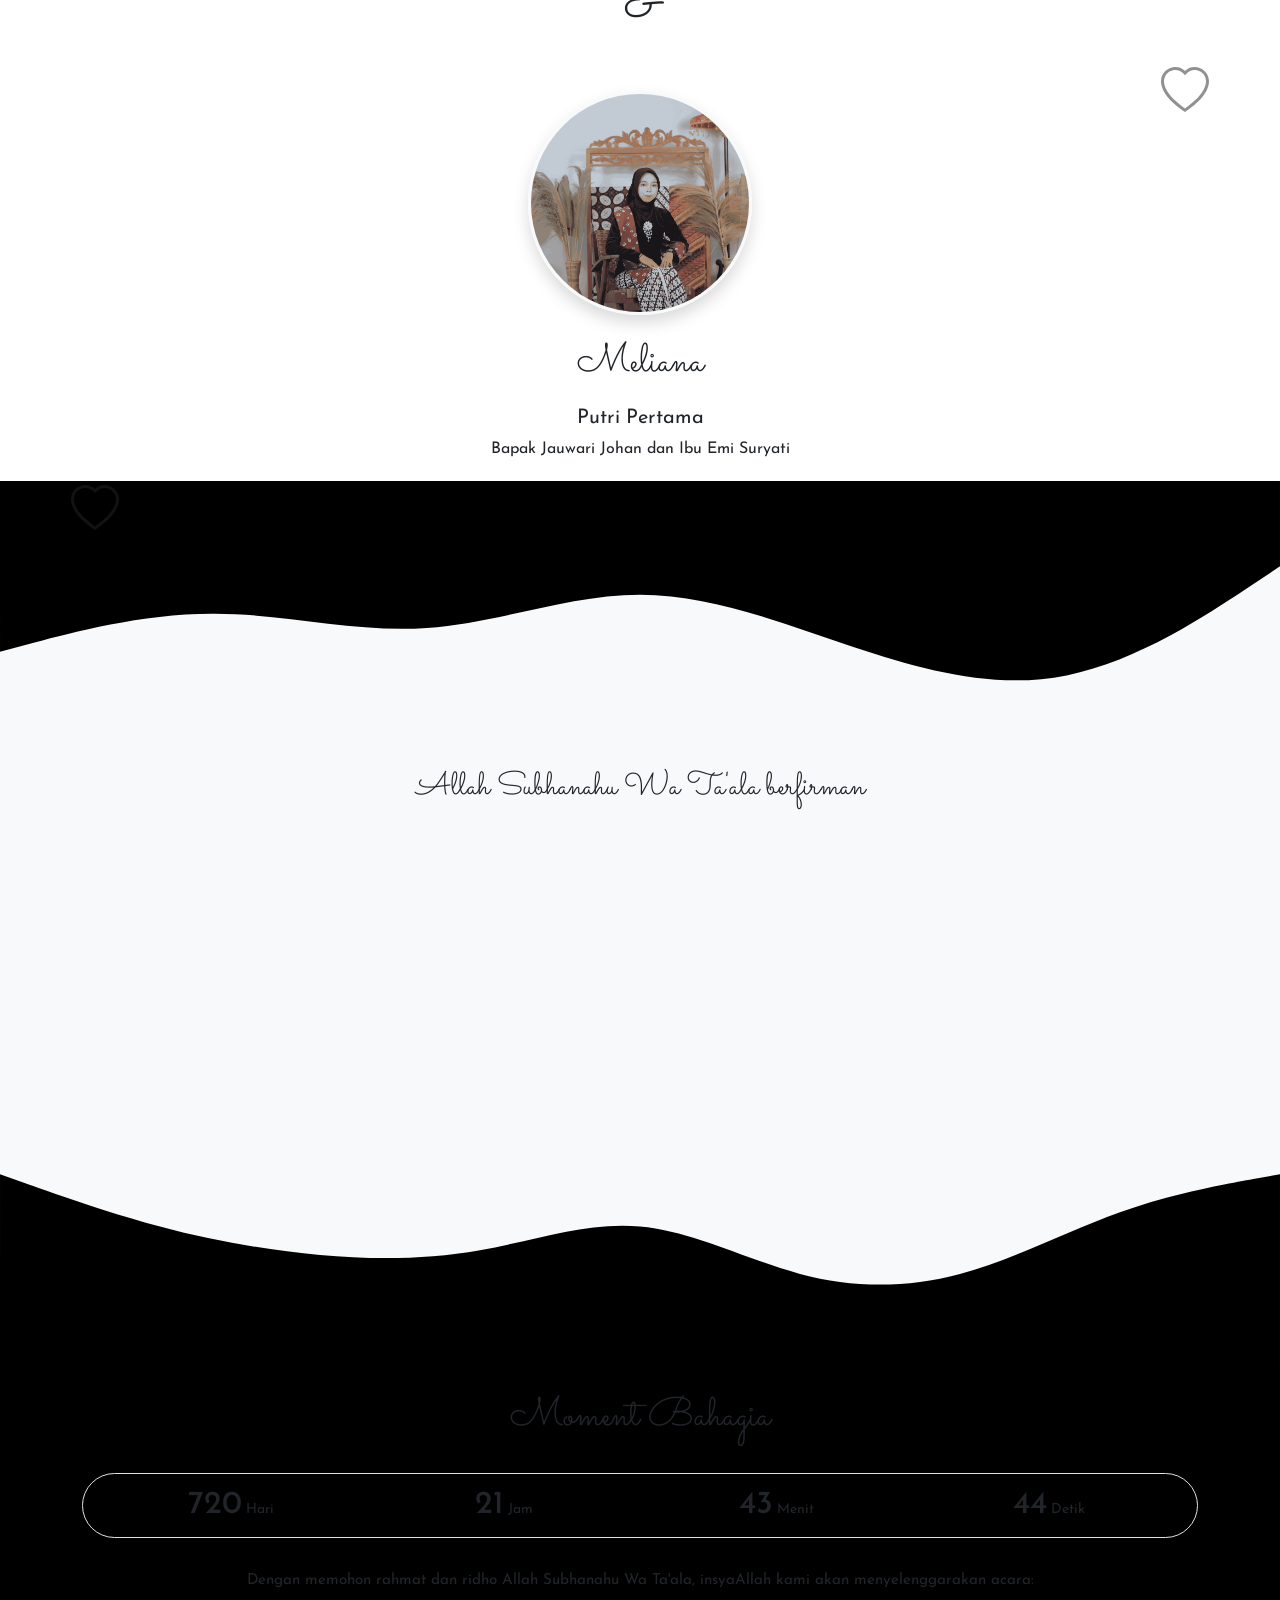
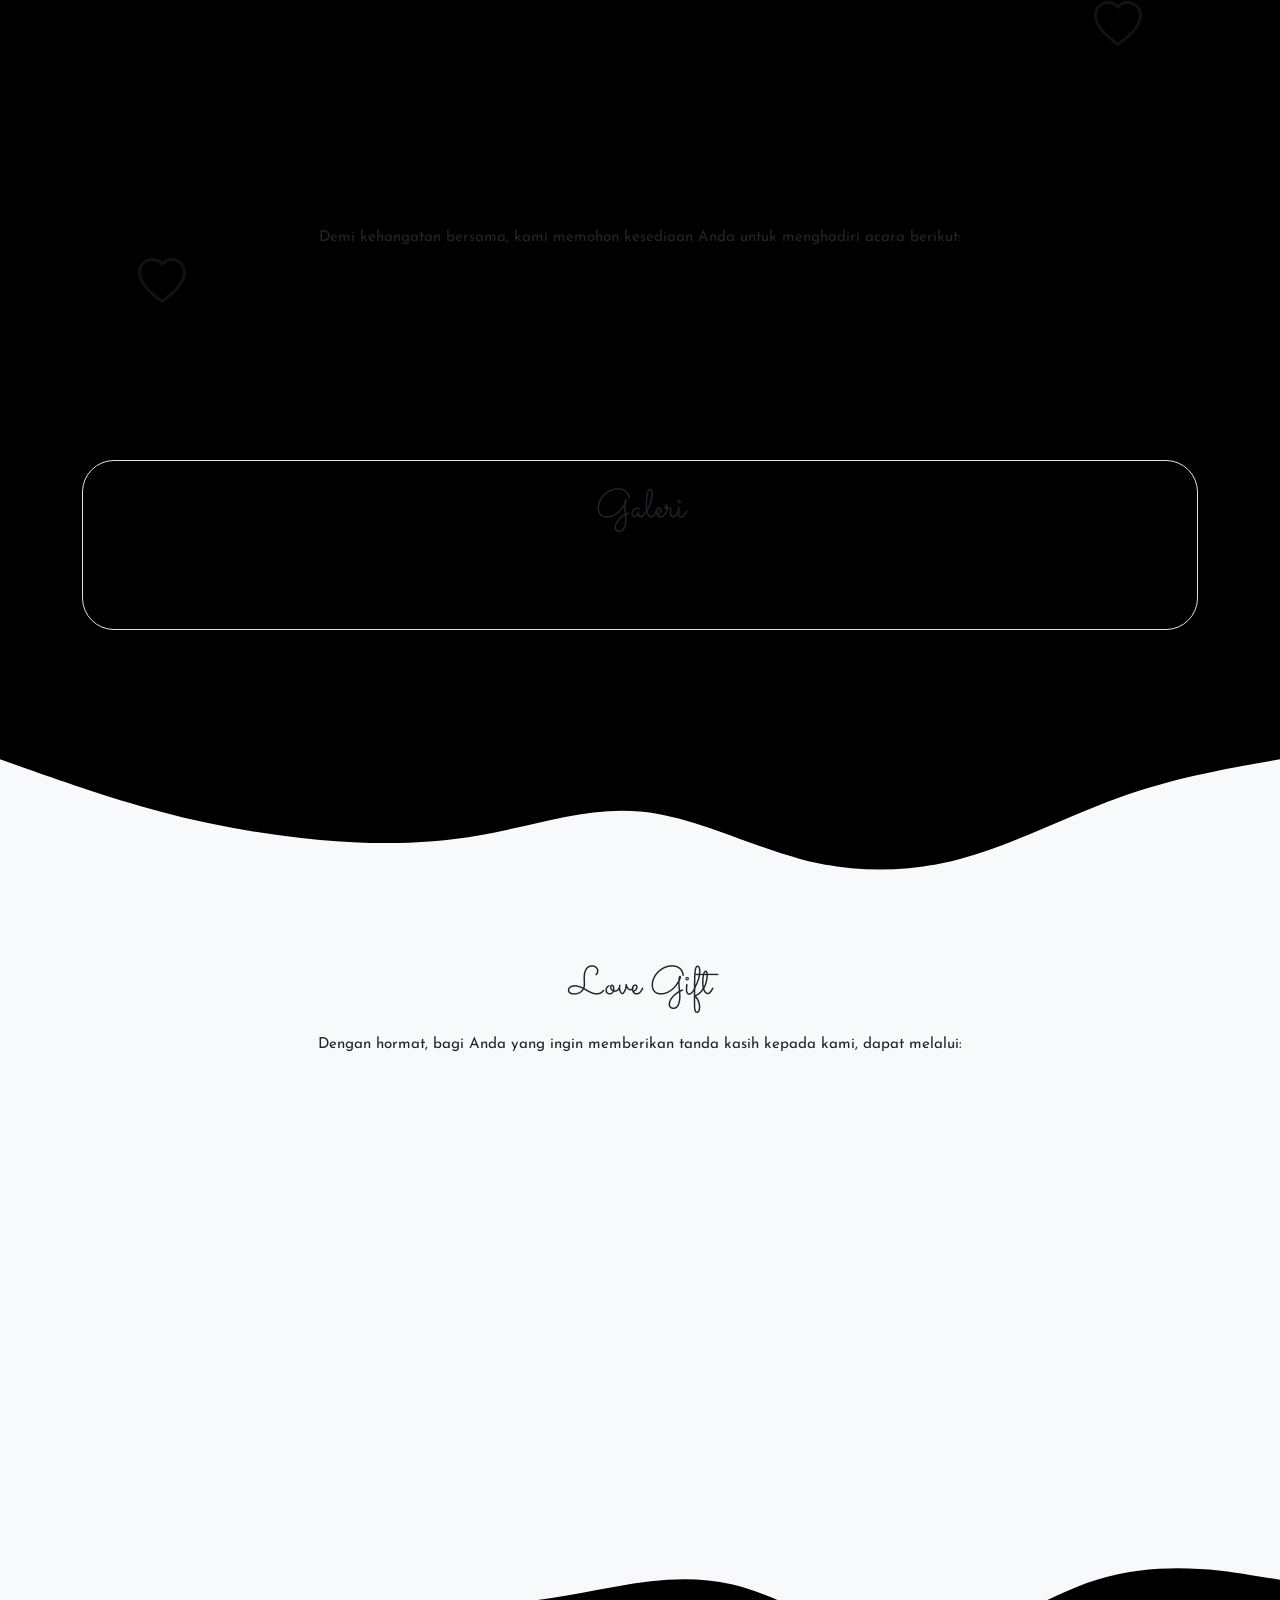
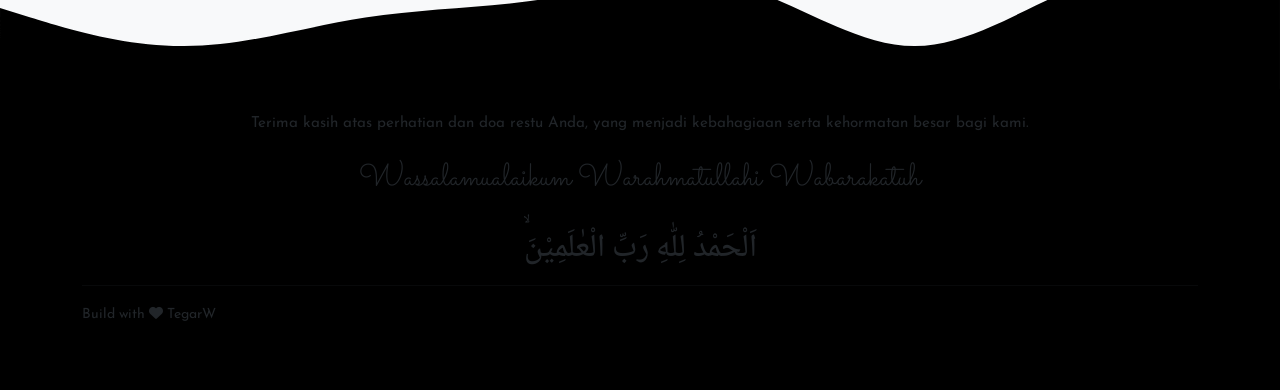
==== commit a2a1315b: "Update index.html" ====
--- a/index.html
+++ b/index.html
@@ -319,13 +319,13 @@
 
                         <div class="carousel-inner rounded-4">
                             <div class="carousel-item active">
-                                <img src="https://picsum.photos/1280/720?random=1" alt="image 1" class="d-block w-100" onclick="util.modal(this)">
+                                <img src="assets/images/gallery1.JPG" alt="image 1" class="d-block w-100" onclick="util.modal(this)">
                             </div>
                             <div class="carousel-item">
-                                <img src="https://picsum.photos/1280/720?random=2" alt="image 2" class="d-block w-100" onclick="util.modal(this)">
+                                <img src="assets/images/gallery2.JPG" alt="image 2" class="d-block w-100" onclick="util.modal(this)">
                             </div>
                             <div class="carousel-item">
-                                <img src="https://picsum.photos/1280/720?random=3" alt="image 3" class="d-block w-100" onclick="util.modal(this)">
+                                <img src="assets/images/gallery3.JPG" alt="image 3" class="d-block w-100" onclick="util.modal(this)">
                             </div>
                         </div>
 
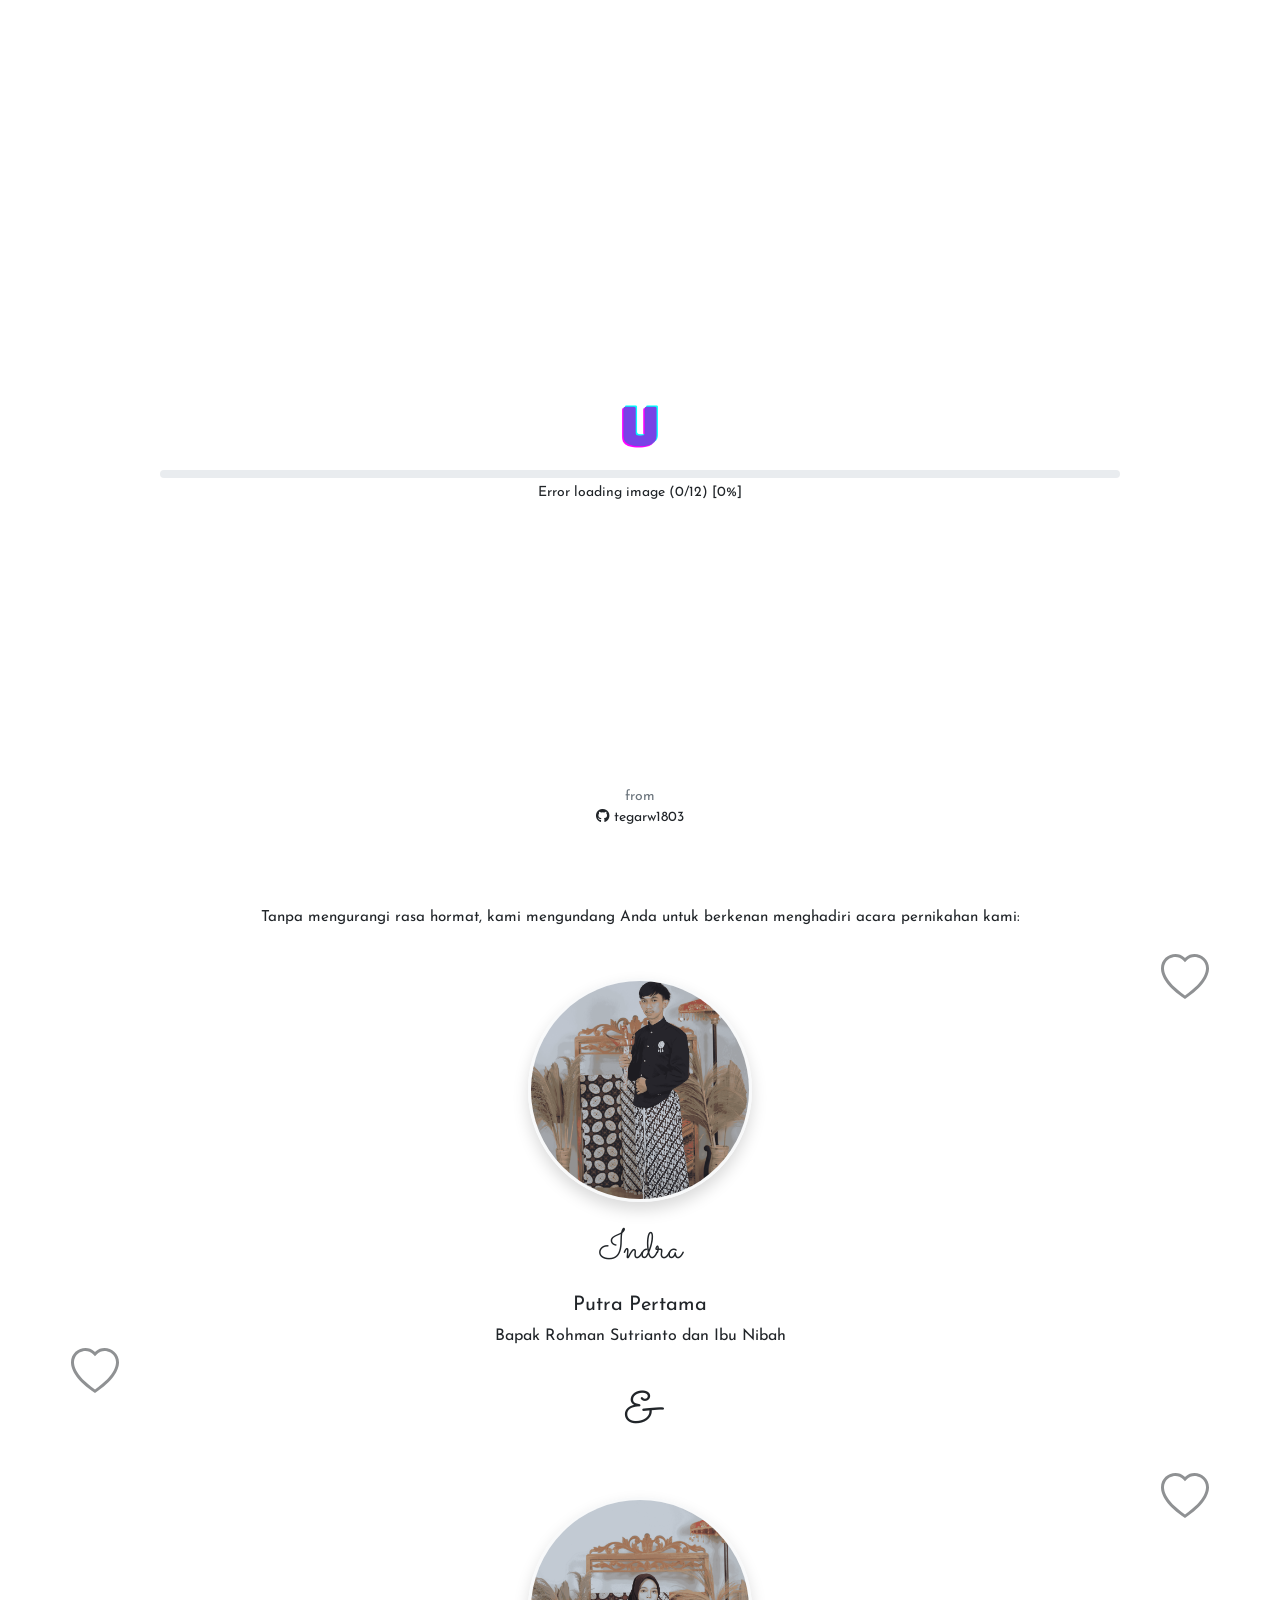
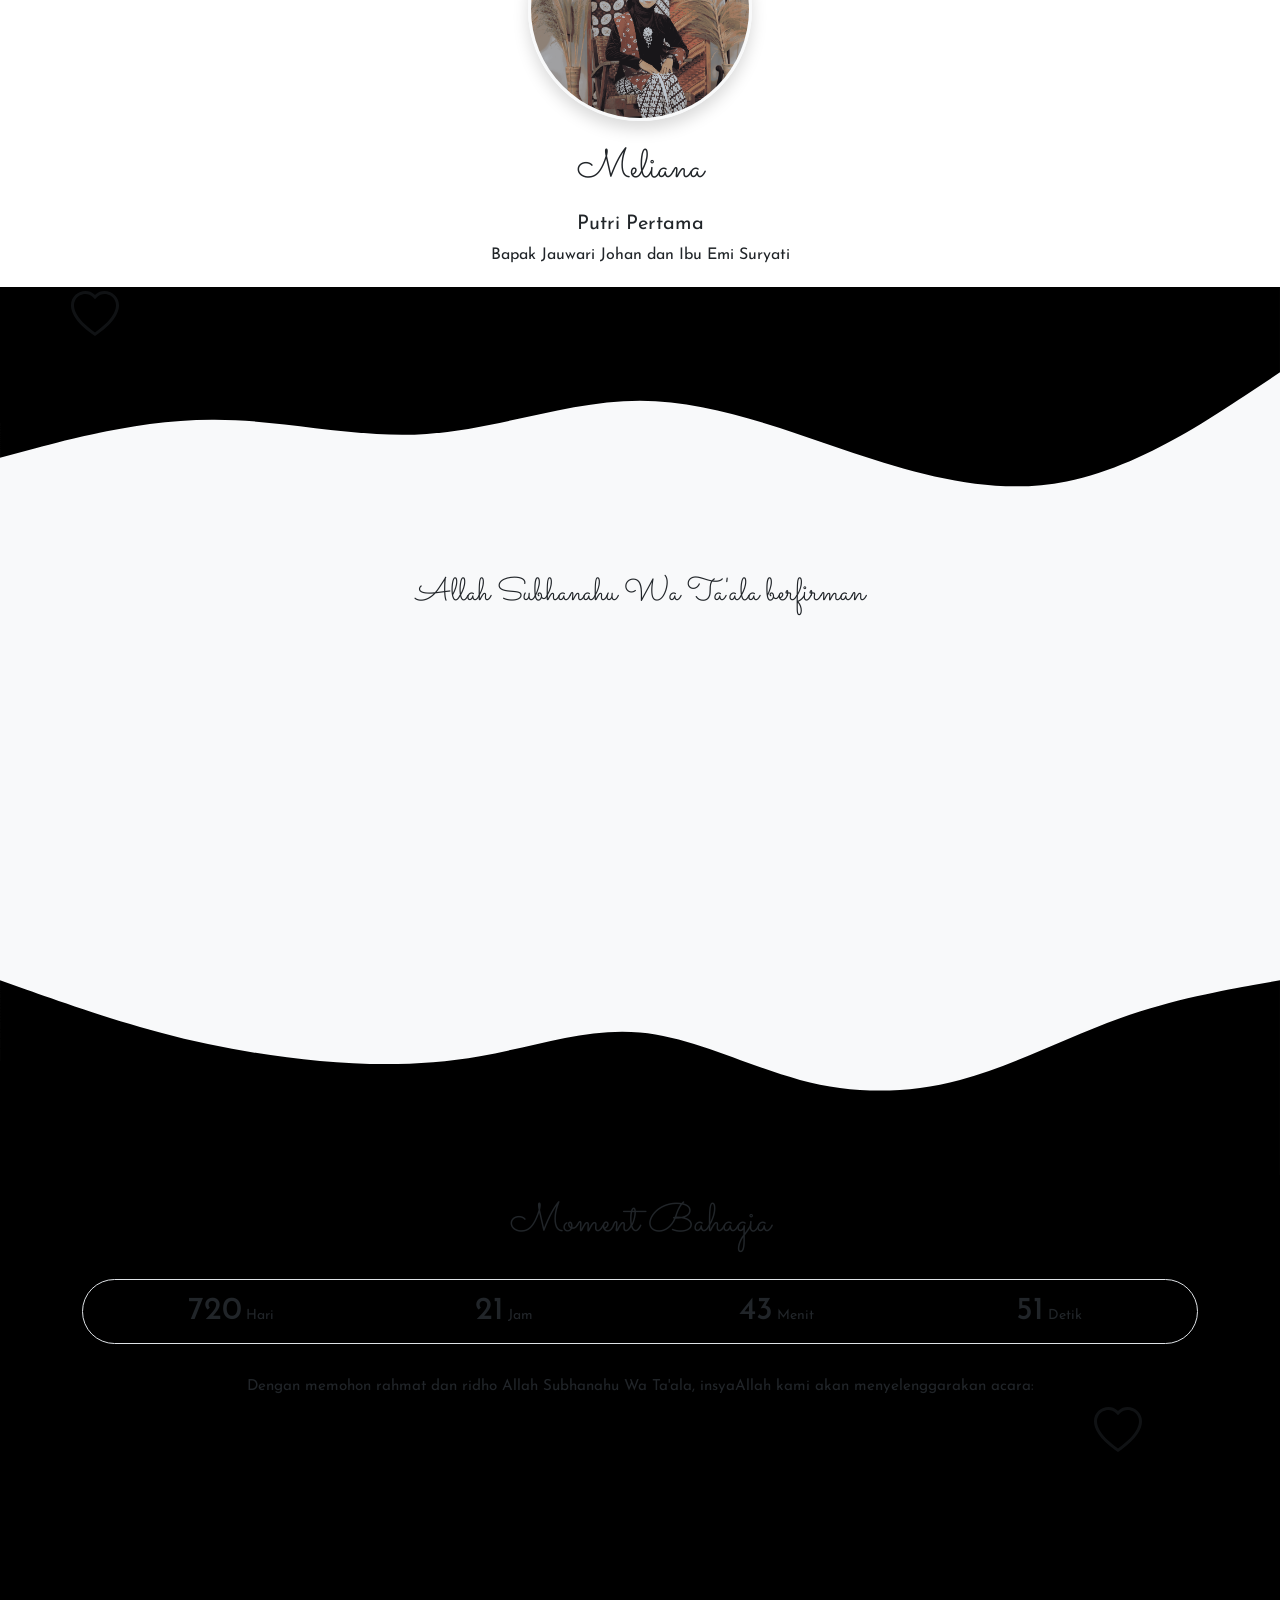
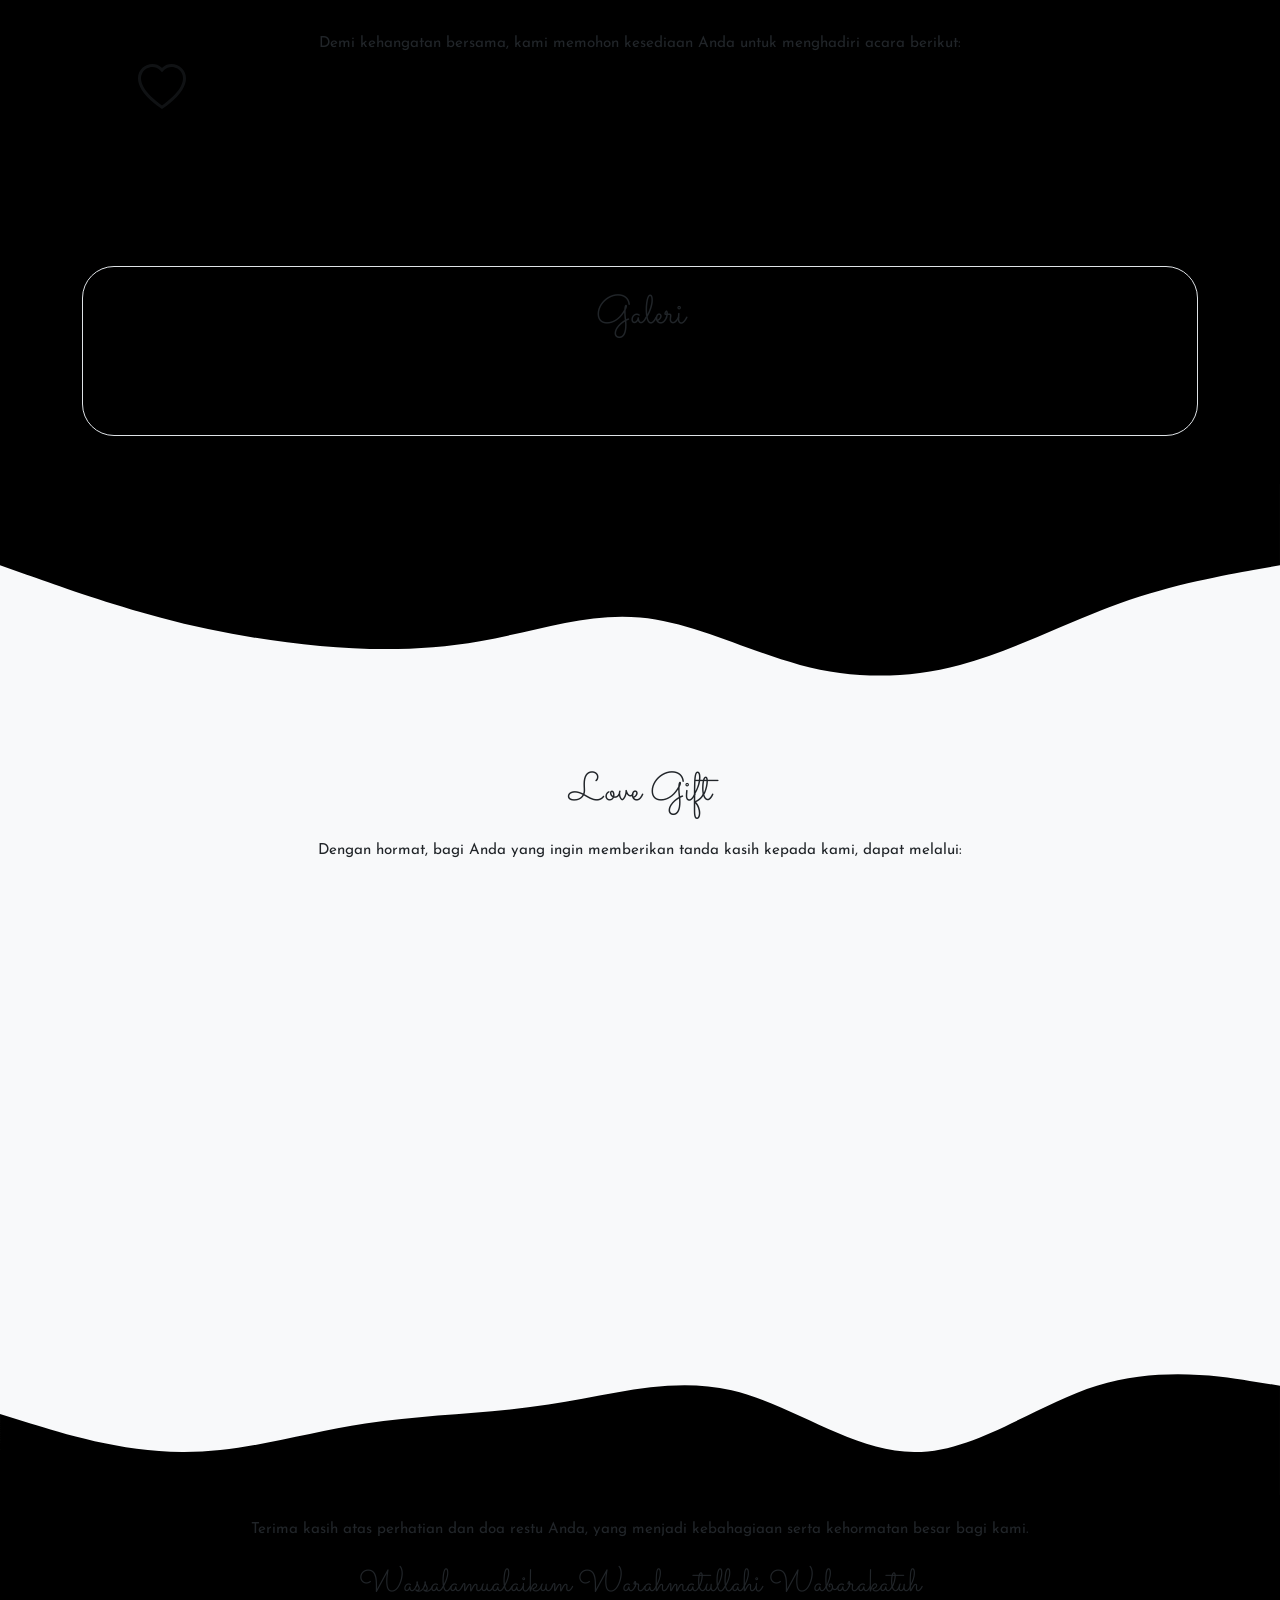
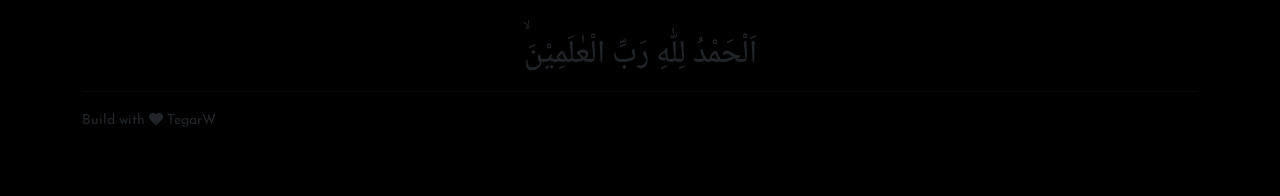
==== commit 209cc25e: "Update index.html" ====
--- a/index.html
+++ b/index.html
@@ -31,7 +31,7 @@
 
     <!-- Appearance -->
     <meta name="mobile-web-app-capable" content="yes">
-    <meta name="apple-mobile-web-app-title" content="Website Undangan Pernikahan Indra dan Meliana Secara Online">
+    <meta name="apple-mobile-web-app-title" content="Undangan Pernikahan Indra dan Meliana">
     <meta name="theme-color" content="#000000">
     <meta name="color-scheme" content="dark light">
     <meta name="apple-mobile-web-app-status-bar-style" content="black-translucent">
@@ -116,12 +116,12 @@
 
         <!-- Home -->
         <section id="home" class="position-relative overflow-hidden p-0 m-0">
-            <img src="./assets/images/bg.png" alt="bg" class="position-absolute opacity-25 top-50 start-50 translate-middle bg-cover-home">
+            <img src="assets/images/gallery1.JPG" alt="bg" class="position-absolute opacity-25 top-50 start-50 translate-middle bg-cover-home">
 
             <div class="position-relative text-center p-2">
                 <h1 class="font-esthetic my-4 fw-medium" style="font-size: 2.5rem;">Undangan Pernikahan</h1>
 
-                <img src="./assets/images/bg.png" alt="bg" onclick="util.modal(this)" class="img-center-crop rounded-circle border border-3 border-light shadow my-4 mx-auto">
+                <img src="assets/images/gallery1.JPG" alt="bg" onclick="util.modal(this)" class="img-center-crop rounded-circle border border-3 border-light shadow my-4 mx-auto">
 
                 <h2 class="font-esthetic my-4" style="font-size: 2.5rem;">Indra &amp; Meliana</h2>
 <p class="my-2" style="font-size: 1.25rem;">Minggu, 15 Desember 2024</p>
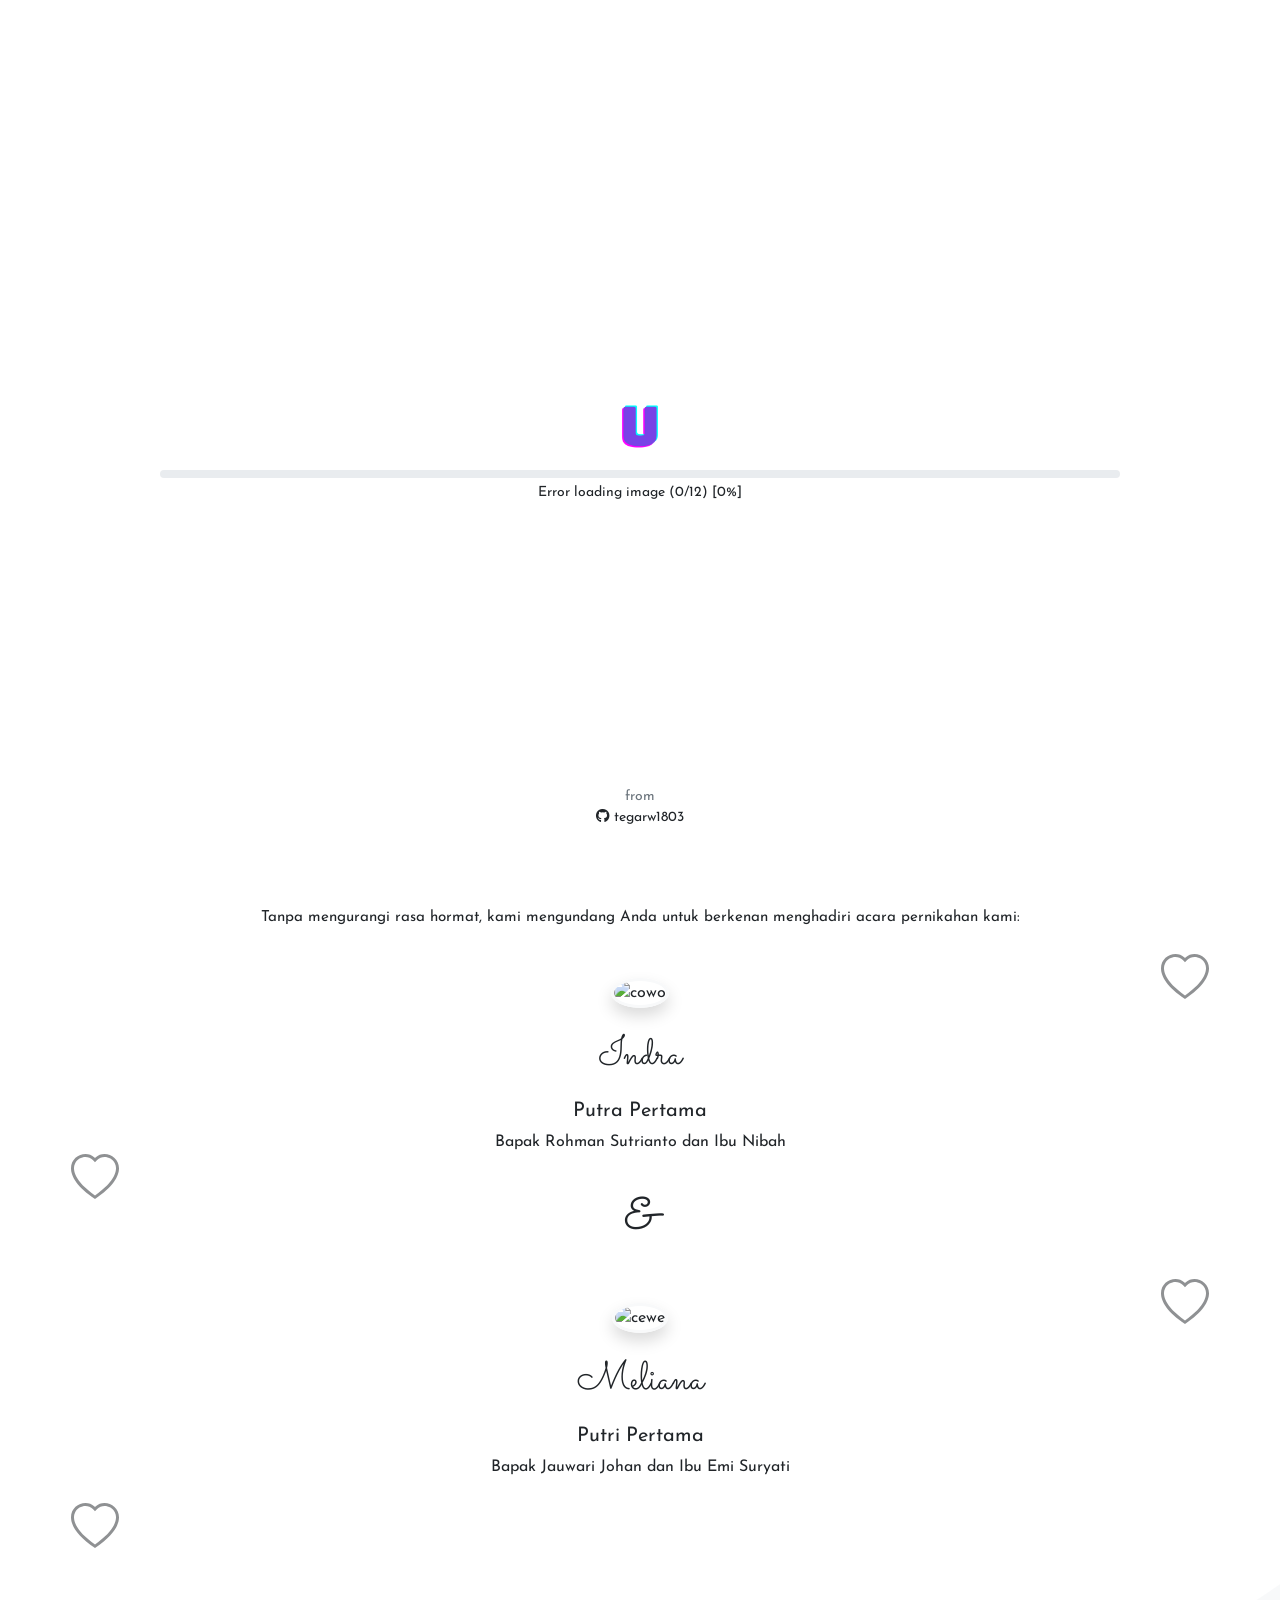
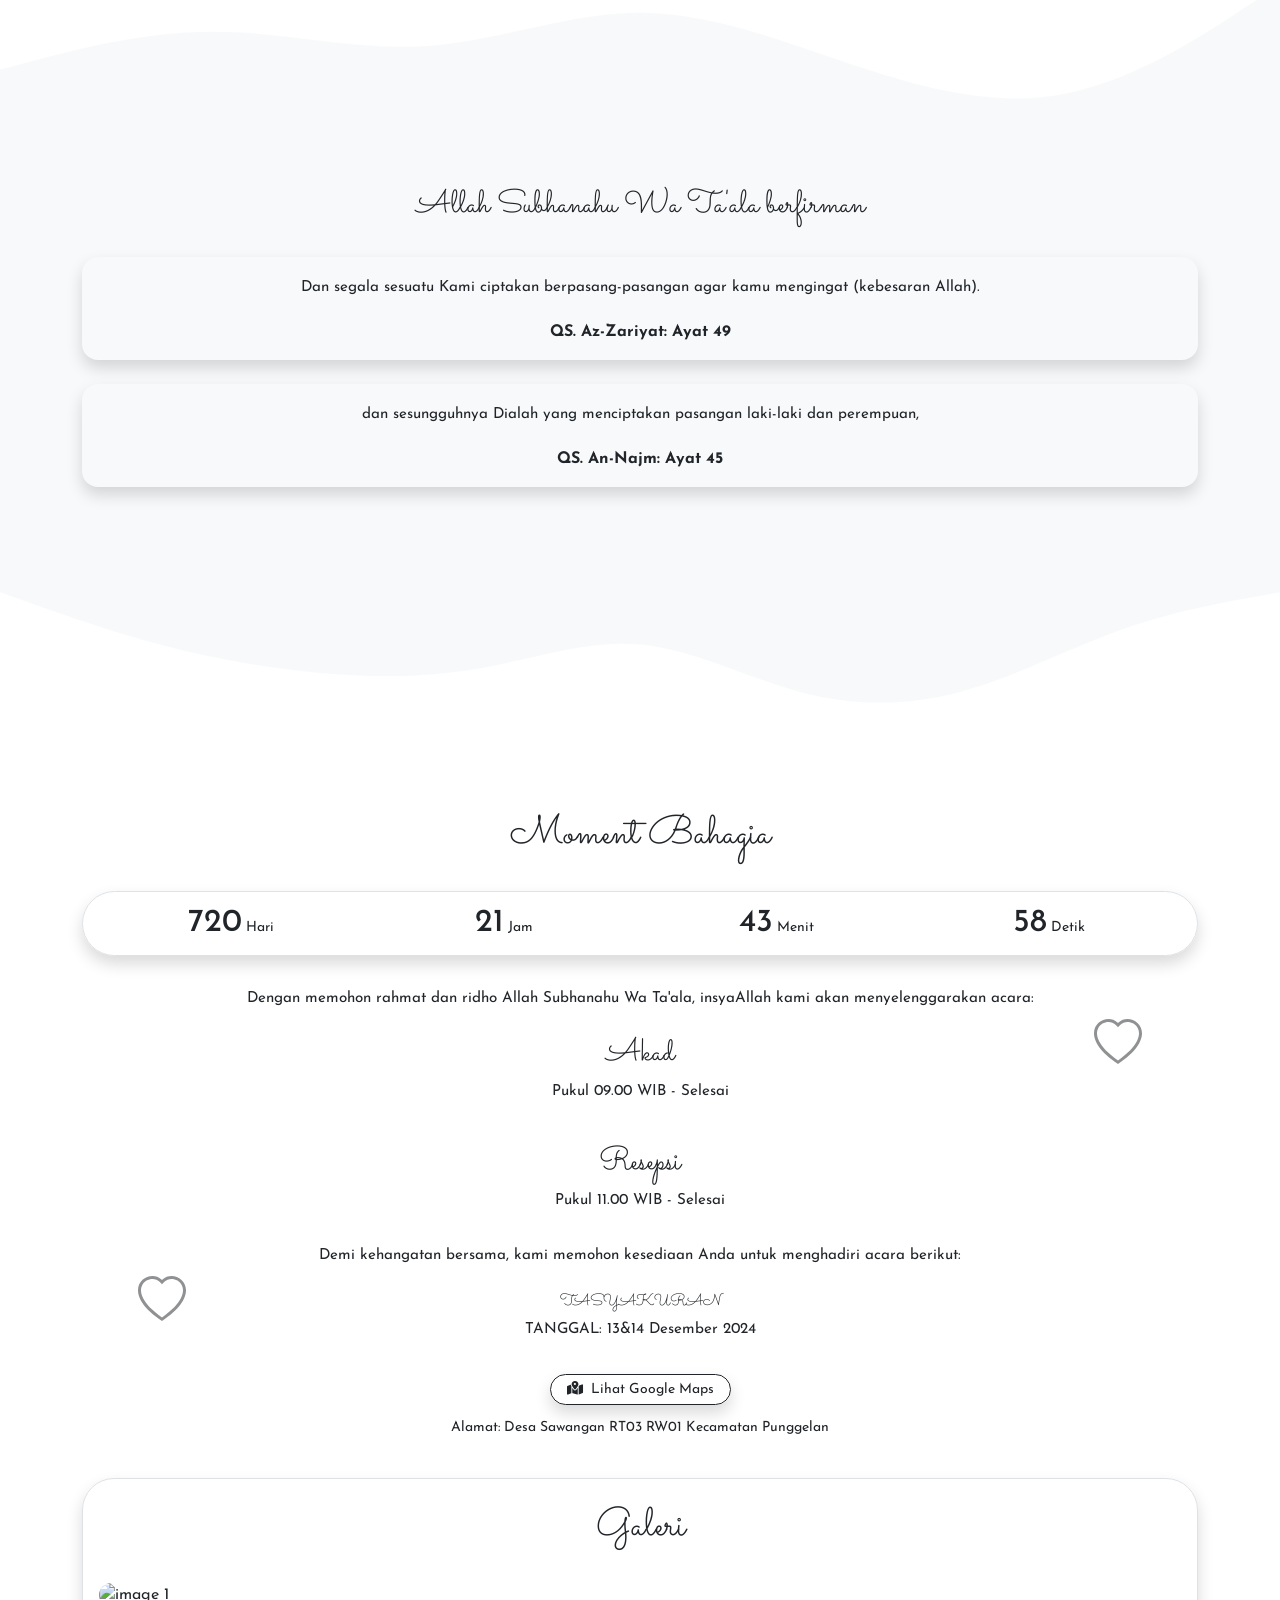
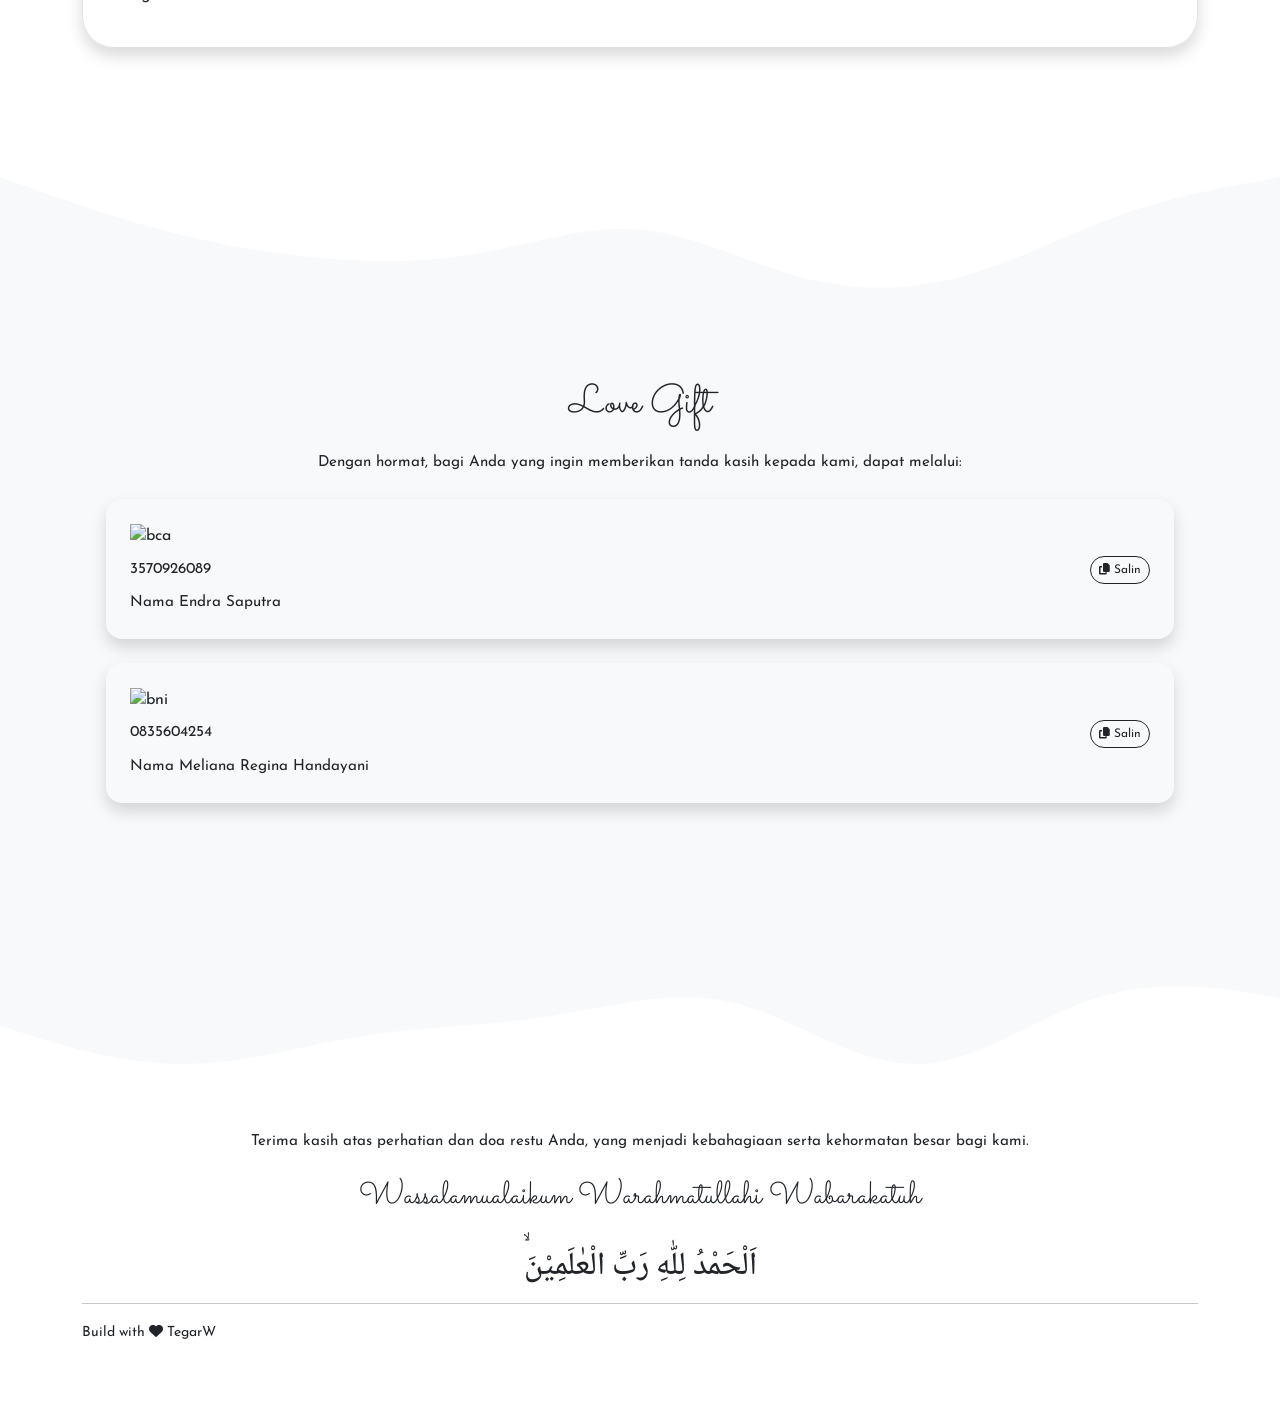
==== commit c6feb533: "Update index.html" ====
--- a/index.html
+++ b/index.html
@@ -163,7 +163,7 @@
             <div class="overflow-x-hidden pb-4">
 
                 <div data-aos="fade-right" data-aos-duration="2000">
-                    <img src="./assets/images/cowo.png" alt="cowo" onclick="util.modal(this)" class="img-center-crop rounded-circle border border-3 border-light shadow my-4 mx-auto">
+                    <img src="./assets/images/cowo.JPG" alt="cowo" onclick="util.modal(this)" class="img-center-crop rounded-circle border border-3 border-light shadow my-4 mx-auto">
                     <h2 class="font-esthetic m-0" style="font-size: 2.5rem;">Indra</h2>
                     <p class="mt-3 mb-1" style="font-size: 1.25rem;">Putra Pertama</p>
                     <p class="mb-0">Bapak Rohman Sutrianto dan Ibu Nibah</p>
@@ -190,7 +190,7 @@
                 </div>
 
                 <div data-aos="fade-left" data-aos-duration="2000">
-                    <img src="./assets/images/cewe.png" alt="cewe" onclick="util.modal(this)" class="img-center-crop rounded-circle border border-3 border-light shadow my-4 mx-auto">
+                    <img src="./assets/images/cewe.JPG" alt="cewe" onclick="util.modal(this)" class="img-center-crop rounded-circle border border-3 border-light shadow my-4 mx-auto">
                     <h2 class="font-esthetic m-0" style="font-size: 2.5rem;">Meliana</h2>
                     <p class="mt-3 mb-1" style="font-size: 1.25rem;">Putri Pertama</p>
                     <p class="mb-0">Bapak Jauwari Johan dan Ibu Emi Suryati</p>
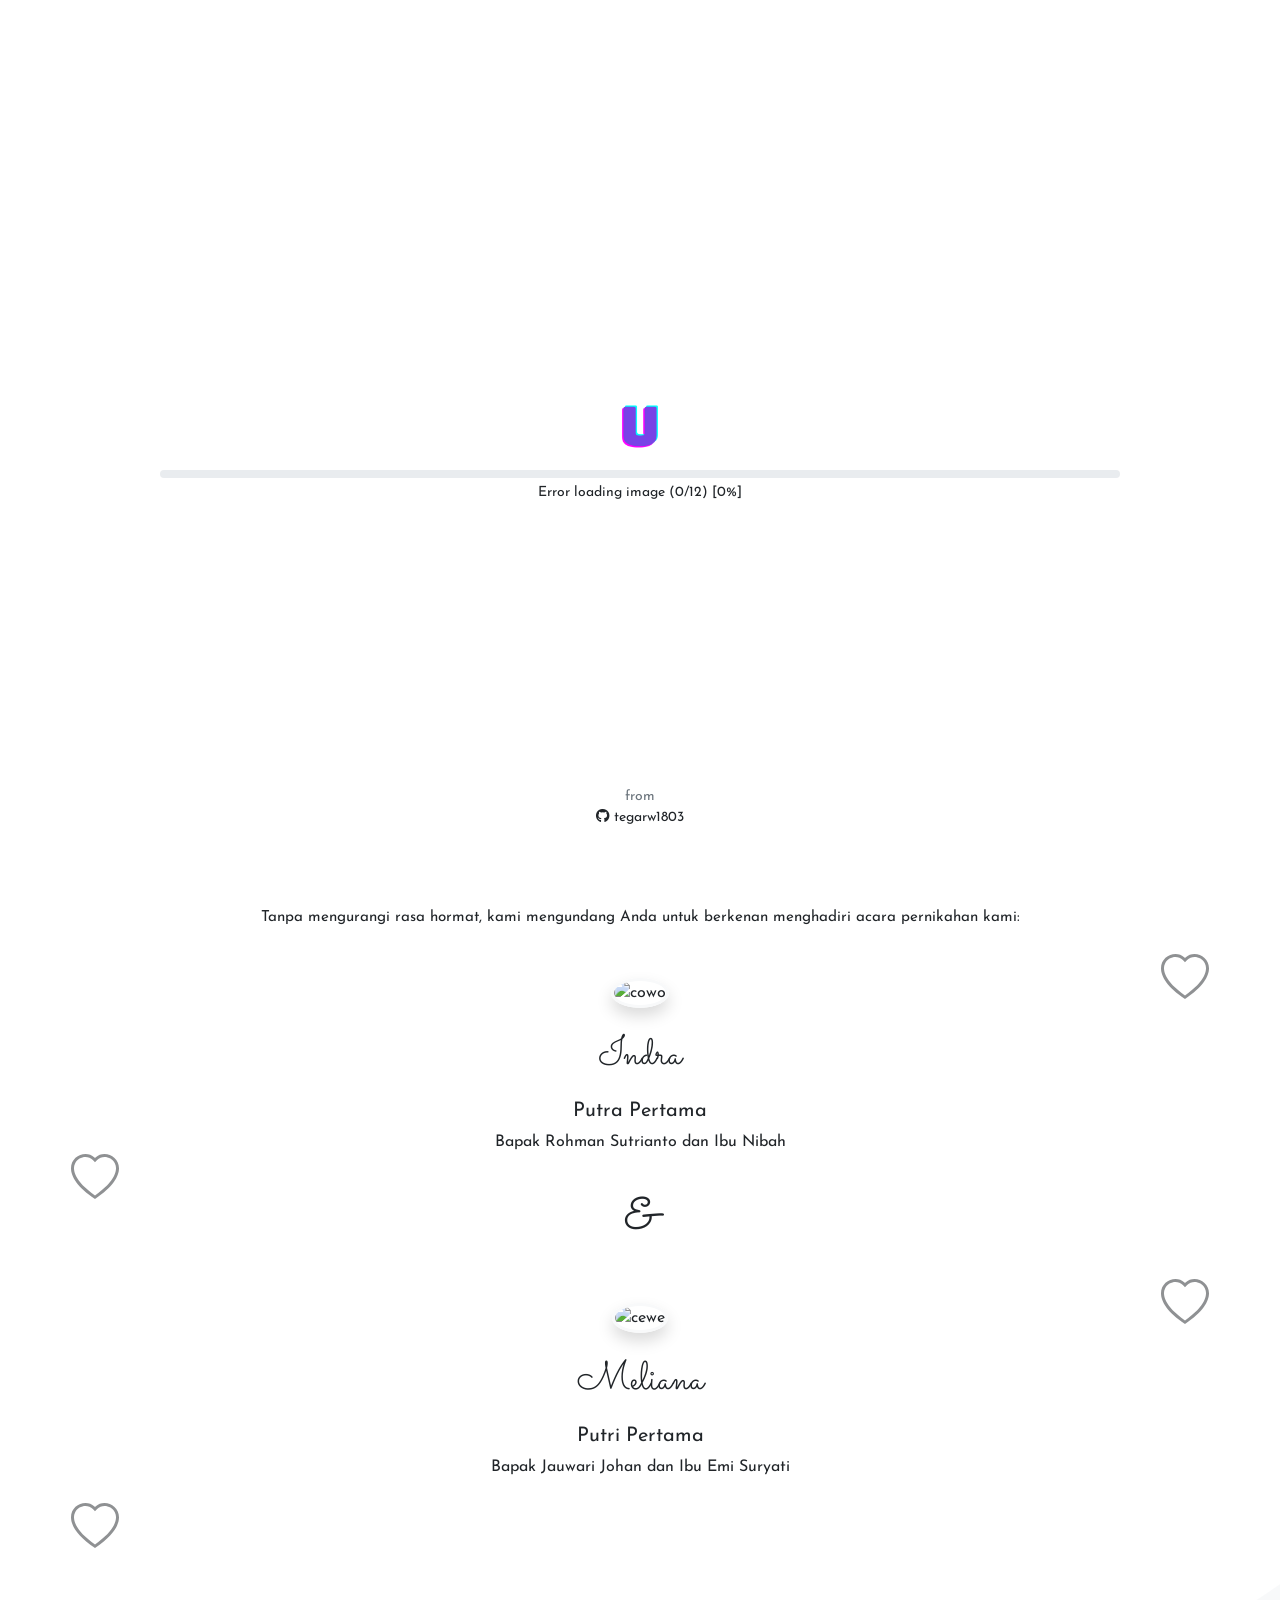
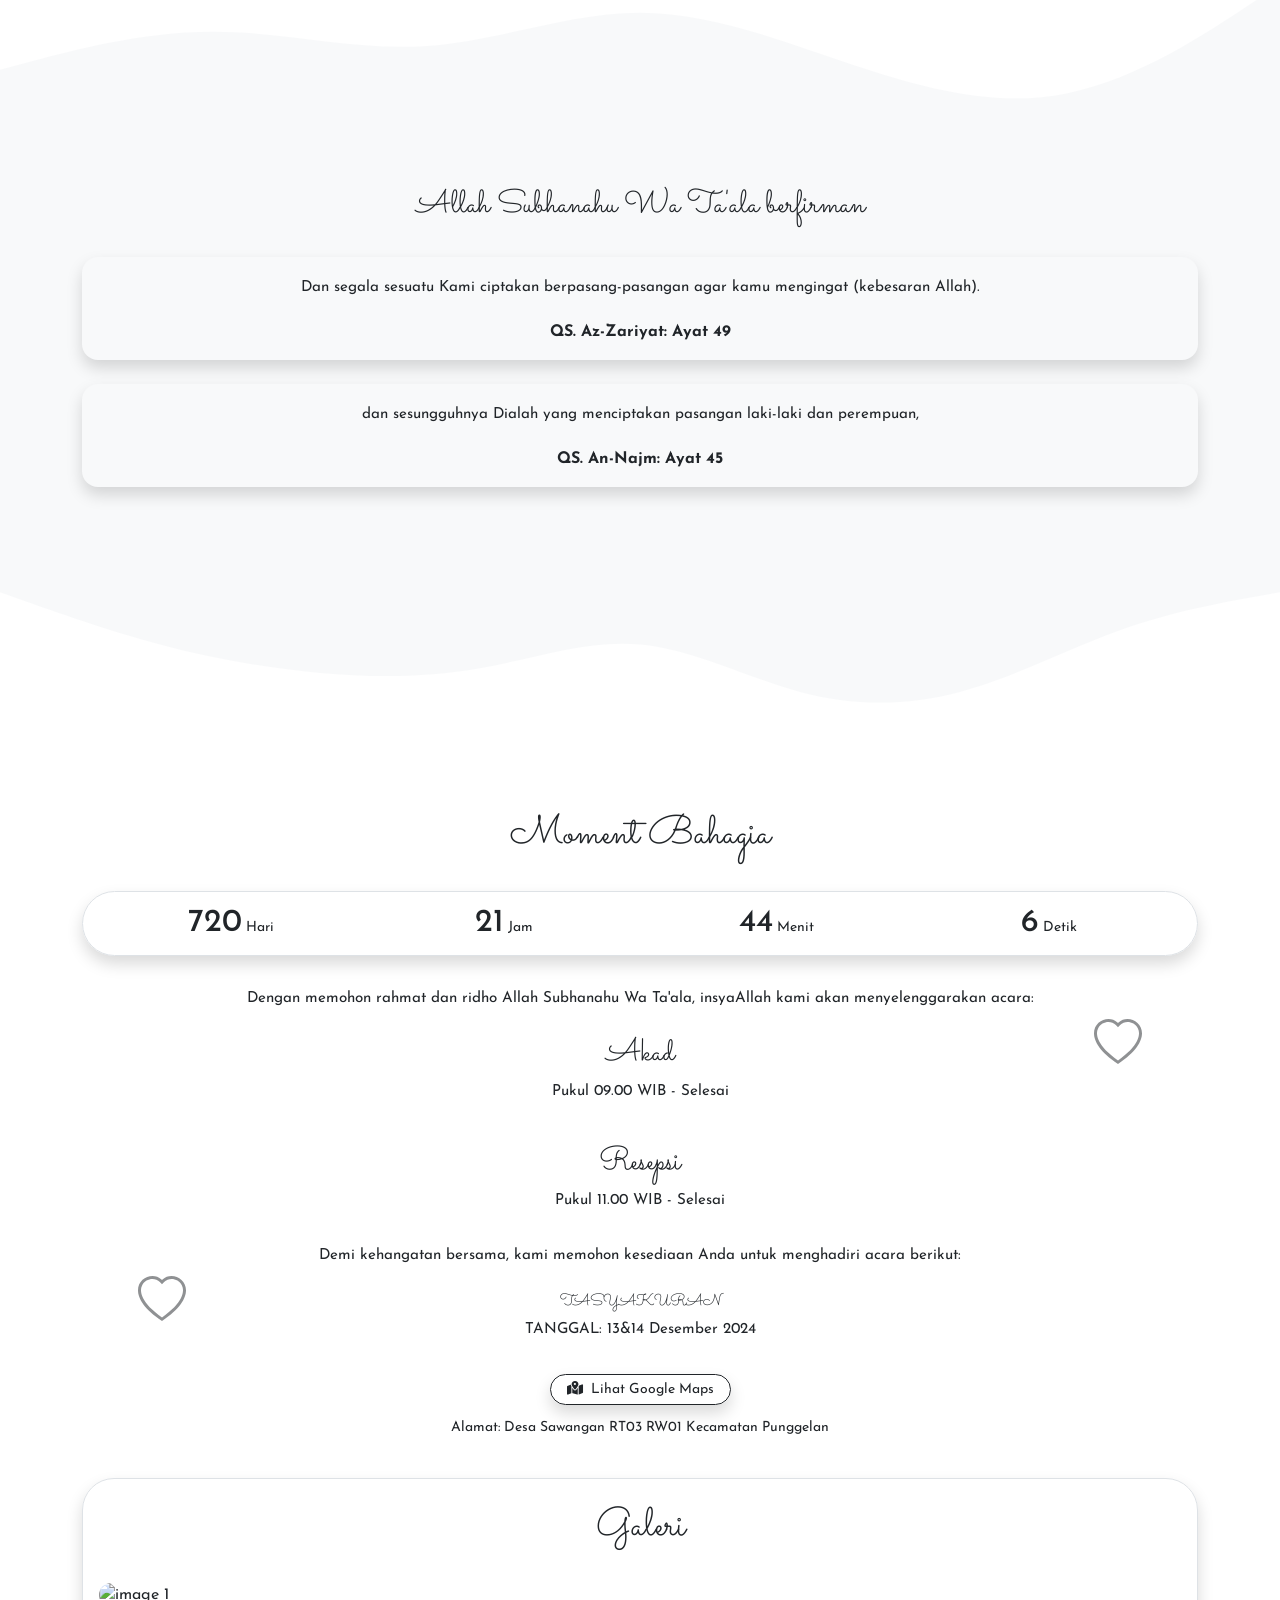
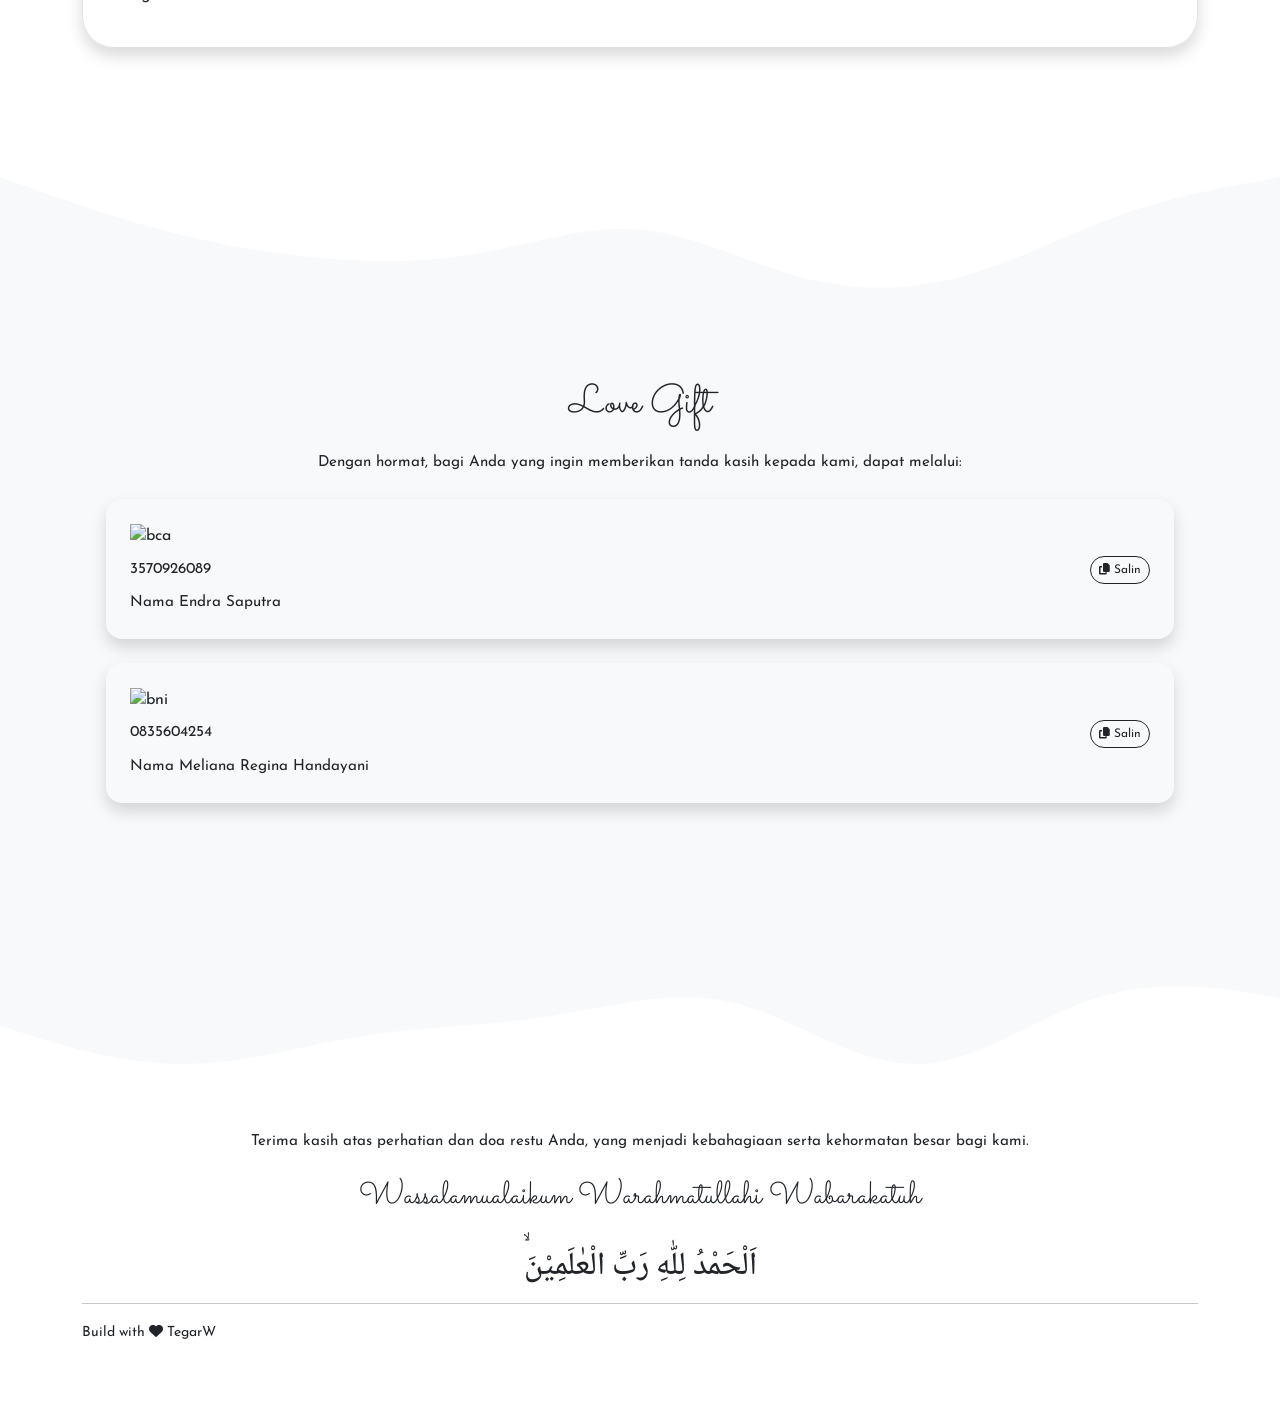
==== commit 9e146e05: "Update index.html" ====
--- a/index.html
+++ b/index.html
@@ -163,7 +163,7 @@
             <div class="overflow-x-hidden pb-4">
 
                 <div data-aos="fade-right" data-aos-duration="2000">
-                    <img src="./assets/images/cowo.JPG" alt="cowo" onclick="util.modal(this)" class="img-center-crop rounded-circle border border-3 border-light shadow my-4 mx-auto">
+                    <img src="assets/images/cowo.JPG" alt="cowo" onclick="util.modal(this)" class="img-center-crop rounded-circle border border-3 border-light shadow my-4 mx-auto">
                     <h2 class="font-esthetic m-0" style="font-size: 2.5rem;">Indra</h2>
                     <p class="mt-3 mb-1" style="font-size: 1.25rem;">Putra Pertama</p>
                     <p class="mb-0">Bapak Rohman Sutrianto dan Ibu Nibah</p>
@@ -190,7 +190,7 @@
                 </div>
 
                 <div data-aos="fade-left" data-aos-duration="2000">
-                    <img src="./assets/images/cewe.JPG" alt="cewe" onclick="util.modal(this)" class="img-center-crop rounded-circle border border-3 border-light shadow my-4 mx-auto">
+                    <img src="assets/images/cewe.JPG" alt="cewe" onclick="util.modal(this)" class="img-center-crop rounded-circle border border-3 border-light shadow my-4 mx-auto">
                     <h2 class="font-esthetic m-0" style="font-size: 2.5rem;">Meliana</h2>
                     <p class="mt-3 mb-1" style="font-size: 1.25rem;">Putri Pertama</p>
                     <p class="mb-0">Bapak Jauwari Johan dan Ibu Emi Suryati</p>
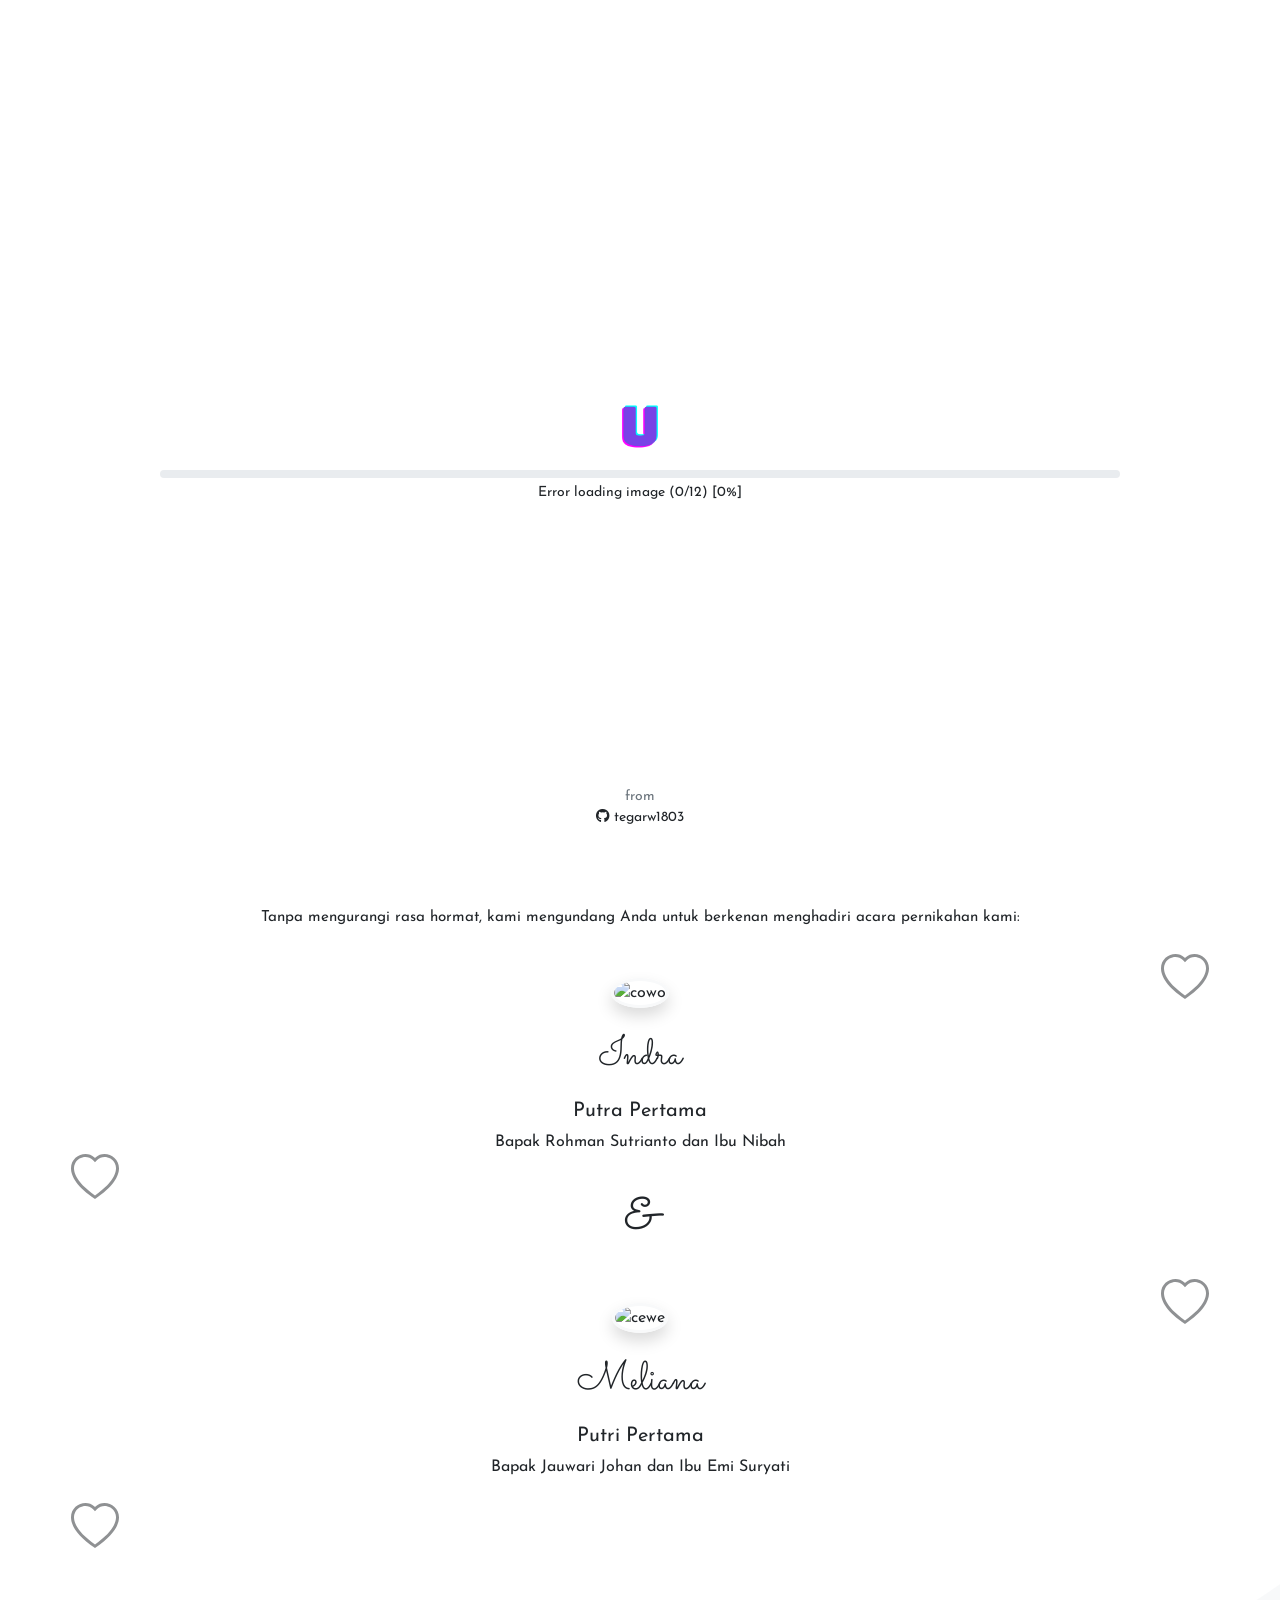
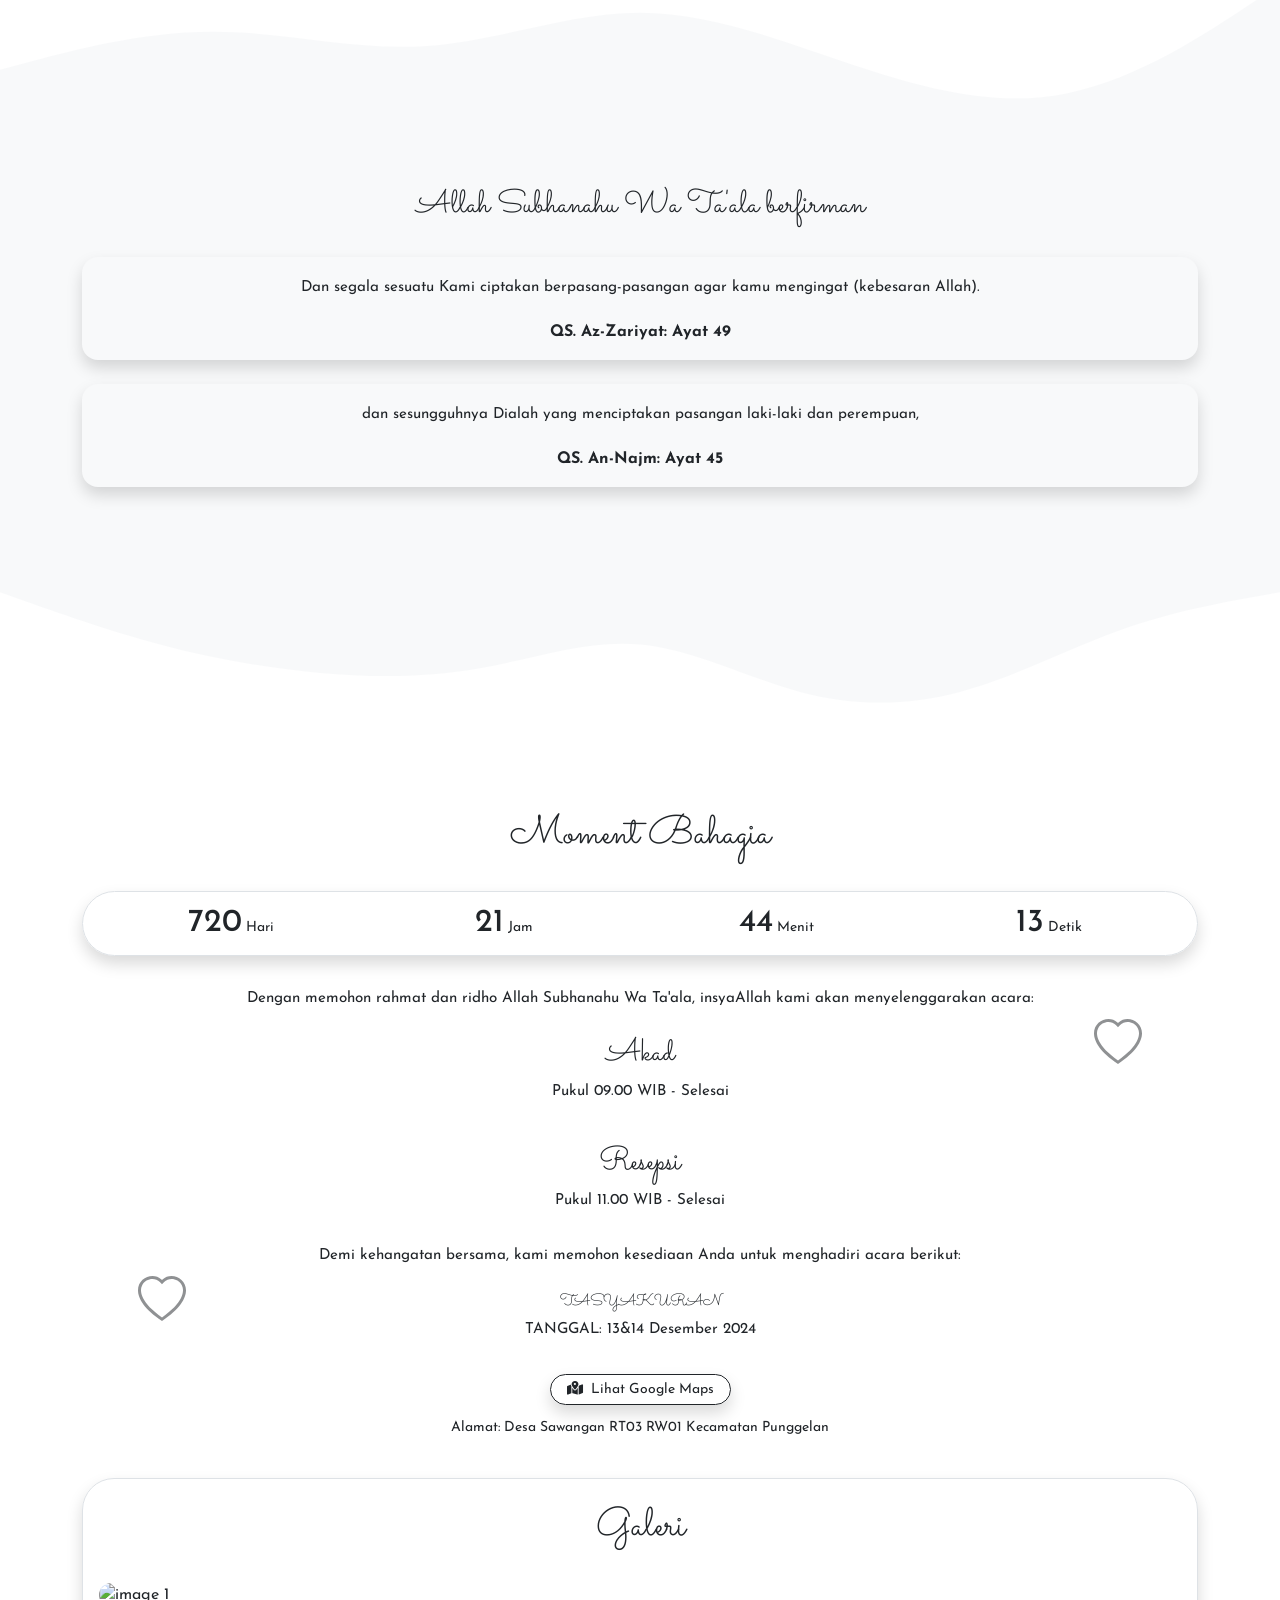
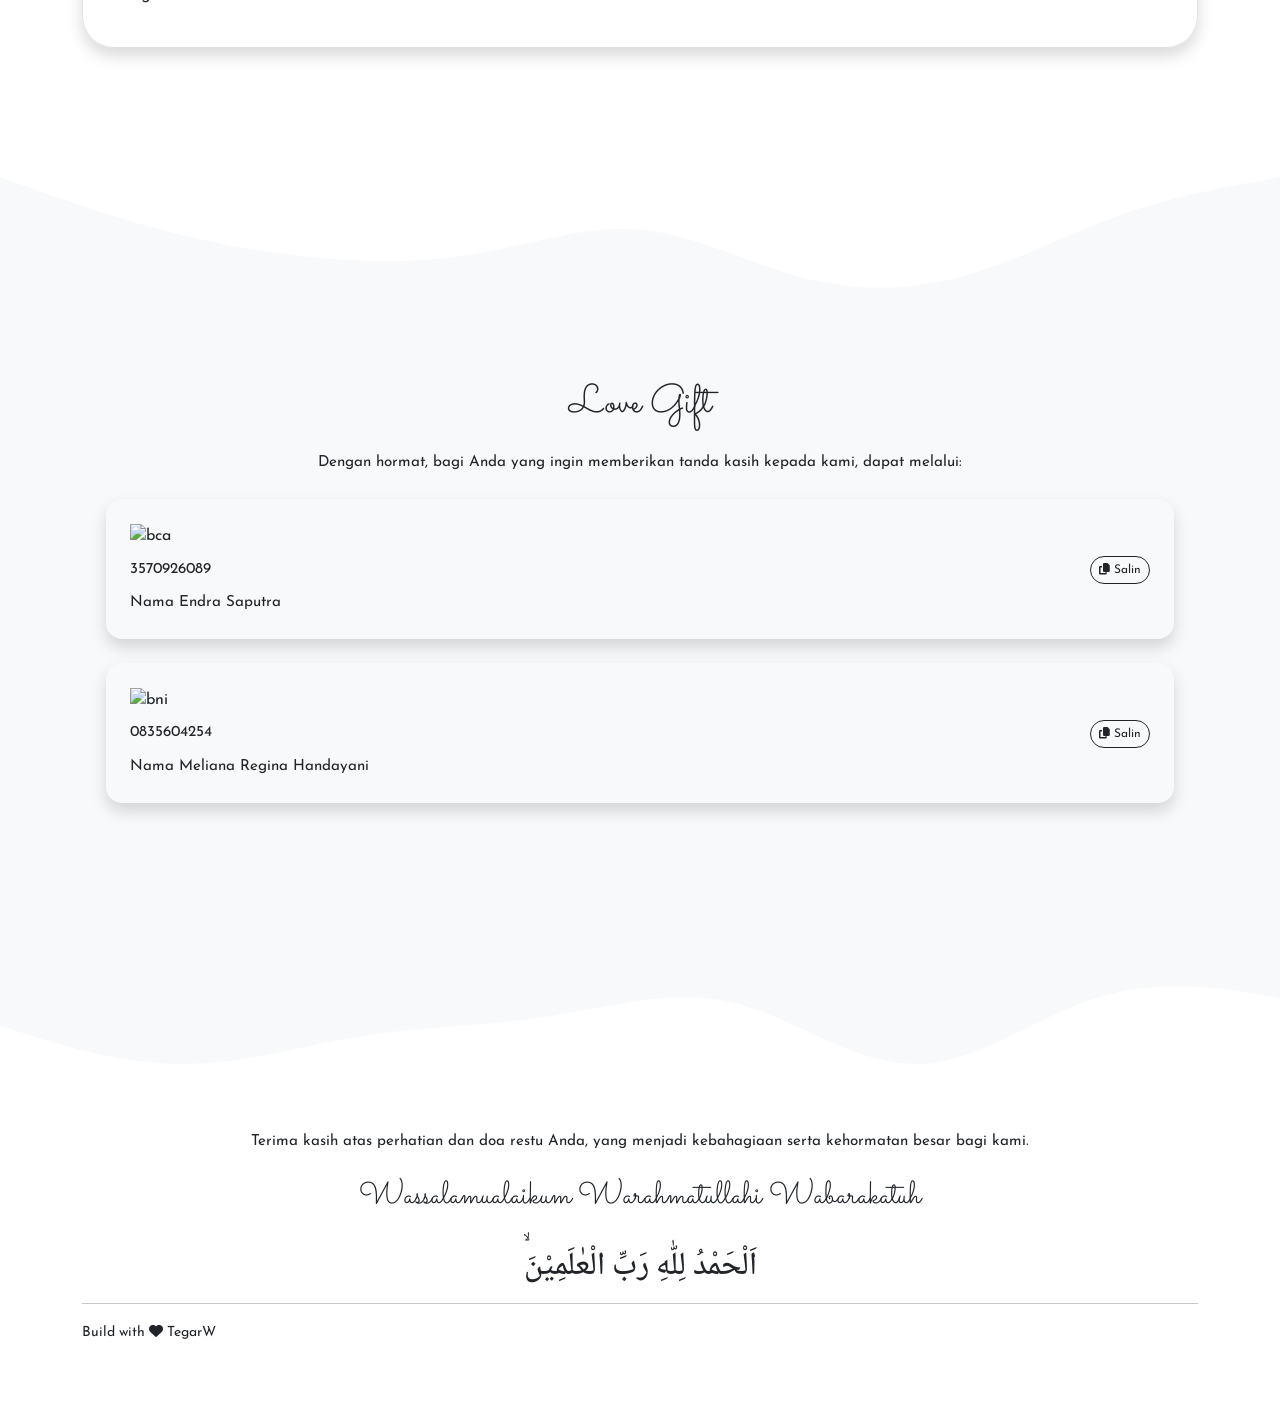
==== commit d4355125: "Update index.html" ====
--- a/index.html
+++ b/index.html
@@ -163,7 +163,7 @@
             <div class="overflow-x-hidden pb-4">
 
                 <div data-aos="fade-right" data-aos-duration="2000">
-                    <img src="assets/images/cowo.JPG" alt="cowo" onclick="util.modal(this)" class="img-center-crop rounded-circle border border-3 border-light shadow my-4 mx-auto">
+                    <img src="assets/images/cowo.png" alt="cowo" onclick="util.modal(this)" class="img-center-crop rounded-circle border border-3 border-light shadow my-4 mx-auto">
                     <h2 class="font-esthetic m-0" style="font-size: 2.5rem;">Indra</h2>
                     <p class="mt-3 mb-1" style="font-size: 1.25rem;">Putra Pertama</p>
                     <p class="mb-0">Bapak Rohman Sutrianto dan Ibu Nibah</p>
@@ -190,7 +190,7 @@
                 </div>
 
                 <div data-aos="fade-left" data-aos-duration="2000">
-                    <img src="assets/images/cewe.JPG" alt="cewe" onclick="util.modal(this)" class="img-center-crop rounded-circle border border-3 border-light shadow my-4 mx-auto">
+                    <img src="assets/images/cewe.png" alt="cewe" onclick="util.modal(this)" class="img-center-crop rounded-circle border border-3 border-light shadow my-4 mx-auto">
                     <h2 class="font-esthetic m-0" style="font-size: 2.5rem;">Meliana</h2>
                     <p class="mt-3 mb-1" style="font-size: 1.25rem;">Putri Pertama</p>
                     <p class="mb-0">Bapak Jauwari Johan dan Ibu Emi Suryati</p>
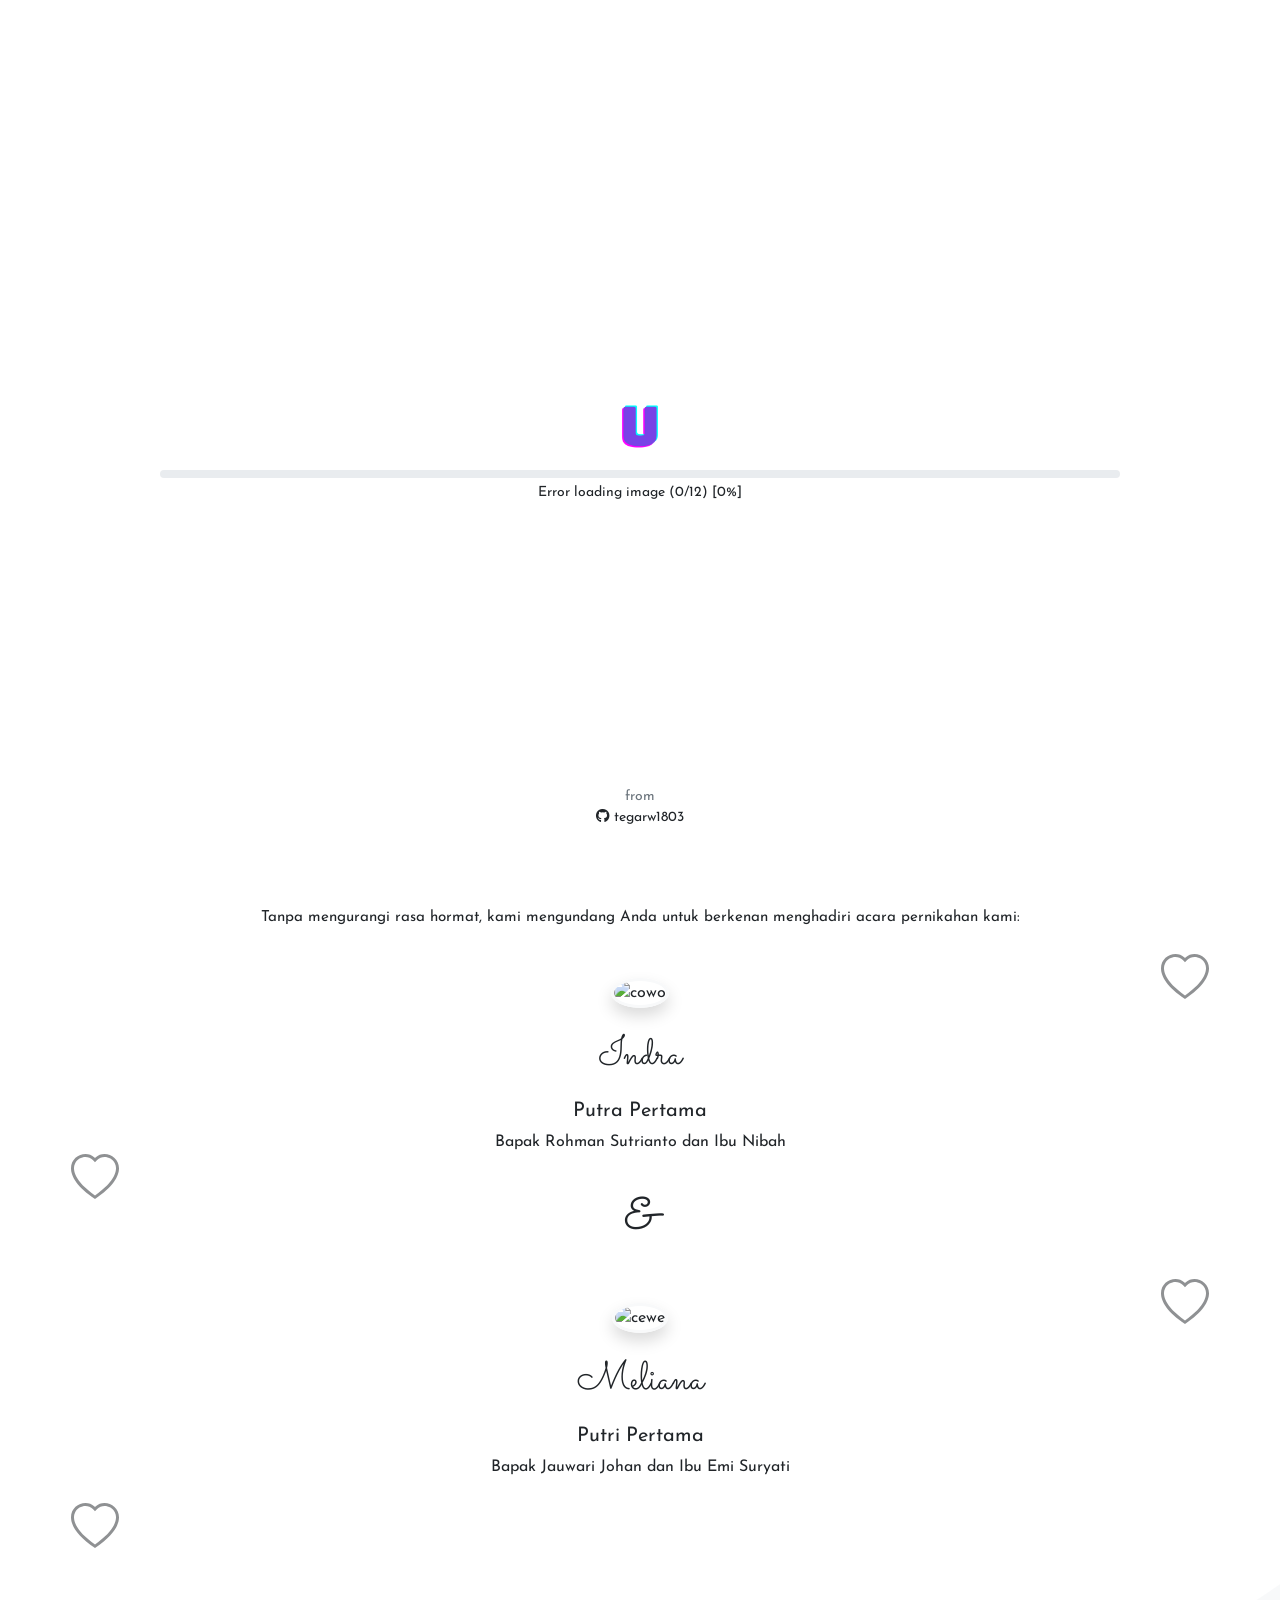
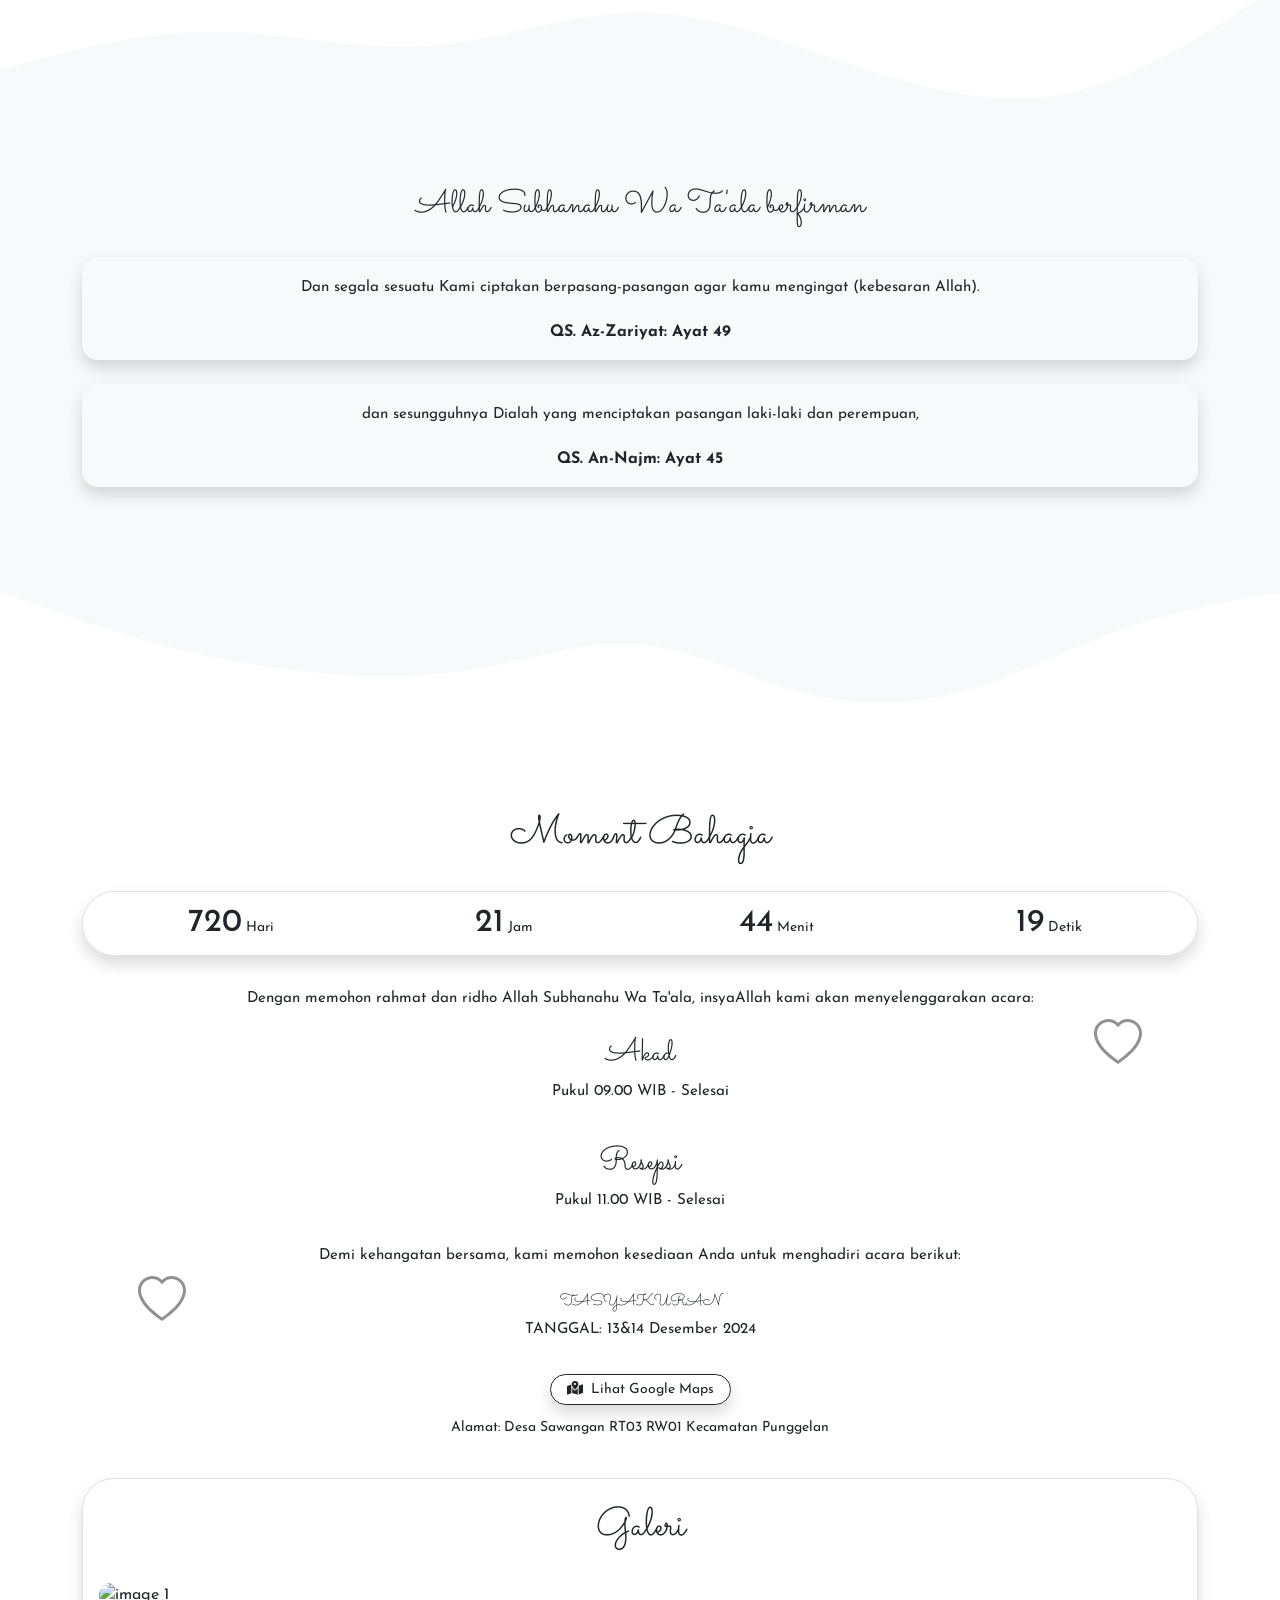
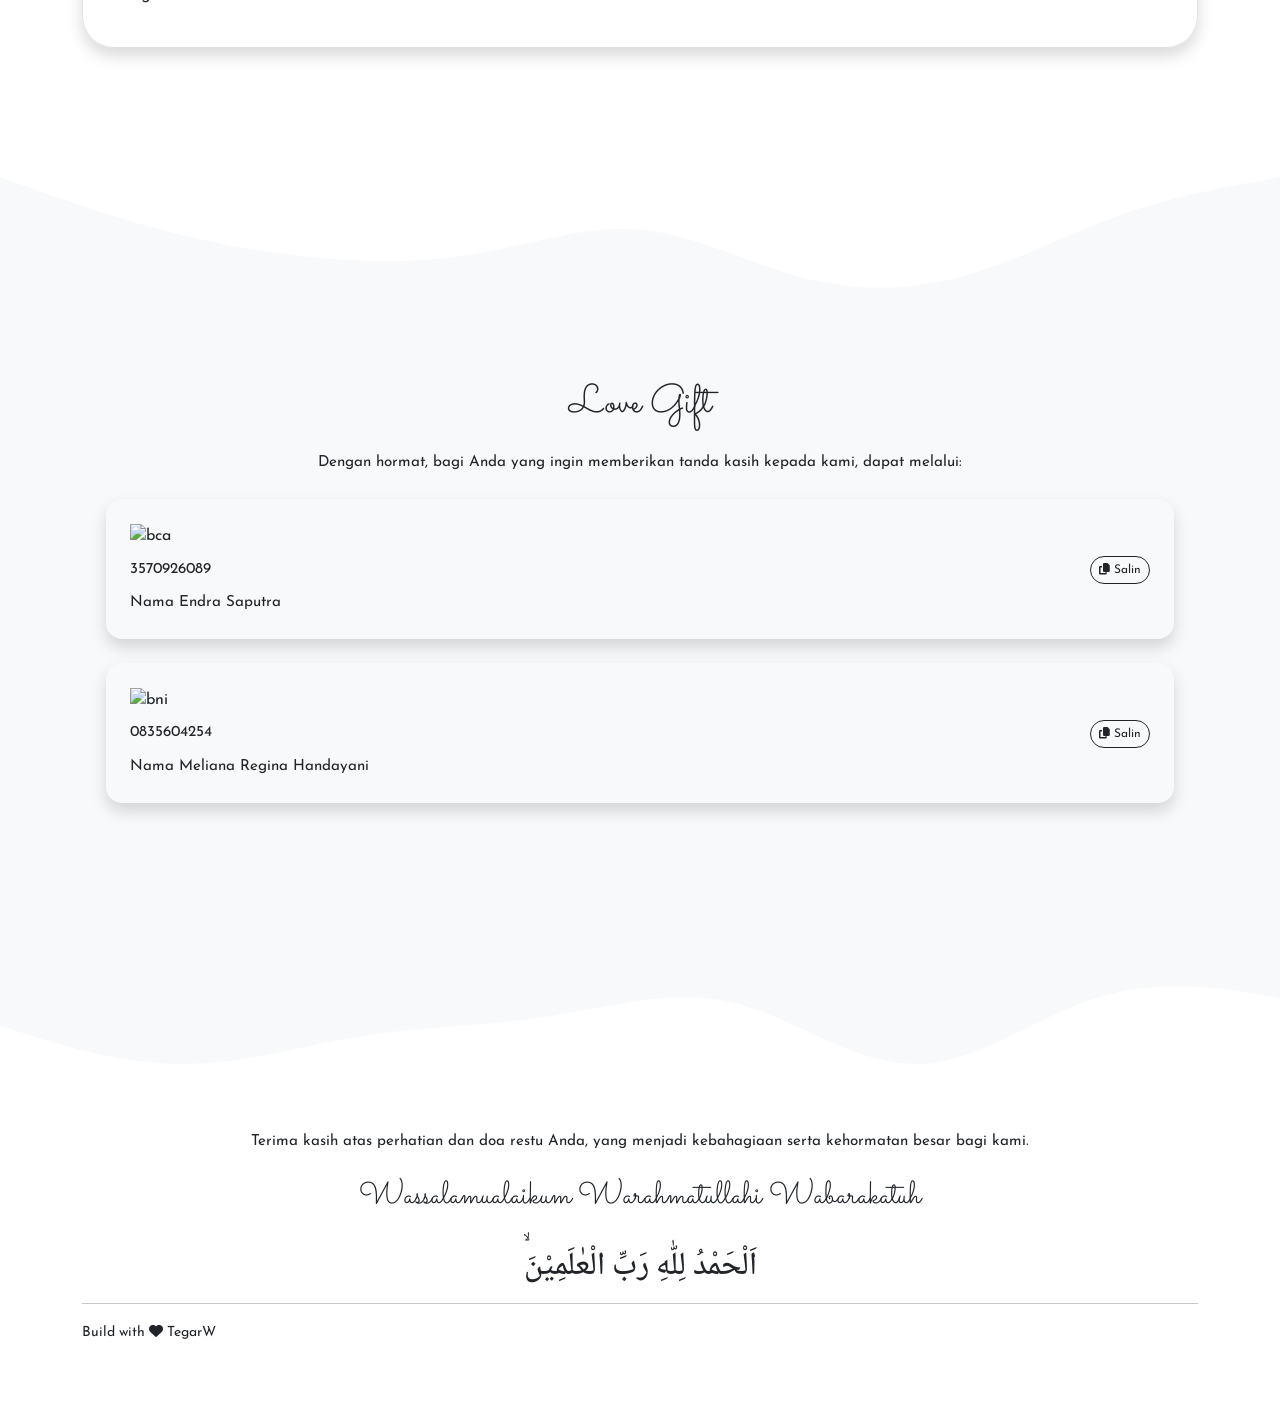
==== commit 386c153c: "Update index.html" ====
--- a/index.html
+++ b/index.html
@@ -15,7 +15,7 @@
     <meta name="title" content="Website Undangan Pernikahan indra dan meliana Secara Online">
     <meta name="description" content="Website Undangan Pernikahan indra dan meliana Secara Online">
     <meta name="keywords" content="undangan, wedding, undangan digital, undangan online, wedding invitation, template undangan, template undangan pernikahan, undangan pernikahan, template undangan online, wedding invitation github, template website, template website undangan pernikahan">
-    <meta property="og:title" content="Website Undangan Pernikahan indra dan meliana Secara Online">
+    <meta property="og:title" content="Undangan Pernikahan indra dan meliana">
     <meta property="og:description" content="Website Undangan Pernikahan indra dan meliana Secara Online">
     <meta property="og:keywords" content="undangan, wedding, undangan digital, undangan online, wedding invitation, template undangan, template undangan pernikahan, undangan pernikahan, template undangan online, wedding invitation github, template website, template website undangan pernikahan">
     <meta property="og:image" content="https://ulems.my.id/assets/images/bg.png">
@@ -163,7 +163,7 @@
             <div class="overflow-x-hidden pb-4">
 
                 <div data-aos="fade-right" data-aos-duration="2000">
-                    <img src="assets/images/cowo.png" alt="cowo" onclick="util.modal(this)" class="img-center-crop rounded-circle border border-3 border-light shadow my-4 mx-auto">
+                    <img src=".assets/images/cowo.png" alt="cowo" onclick="util.modal(this)" class="img-center-crop rounded-circle border border-3 border-light shadow my-4 mx-auto">
                     <h2 class="font-esthetic m-0" style="font-size: 2.5rem;">Indra</h2>
                     <p class="mt-3 mb-1" style="font-size: 1.25rem;">Putra Pertama</p>
                     <p class="mb-0">Bapak Rohman Sutrianto dan Ibu Nibah</p>
@@ -190,7 +190,7 @@
                 </div>
 
                 <div data-aos="fade-left" data-aos-duration="2000">
-                    <img src="assets/images/cewe.png" alt="cewe" onclick="util.modal(this)" class="img-center-crop rounded-circle border border-3 border-light shadow my-4 mx-auto">
+                    <img src=".assets/images/cewe.png" alt="cewe" onclick="util.modal(this)" class="img-center-crop rounded-circle border border-3 border-light shadow my-4 mx-auto">
                     <h2 class="font-esthetic m-0" style="font-size: 2.5rem;">Meliana</h2>
                     <p class="mt-3 mb-1" style="font-size: 1.25rem;">Putri Pertama</p>
                     <p class="mb-0">Bapak Jauwari Johan dan Ibu Emi Suryati</p>
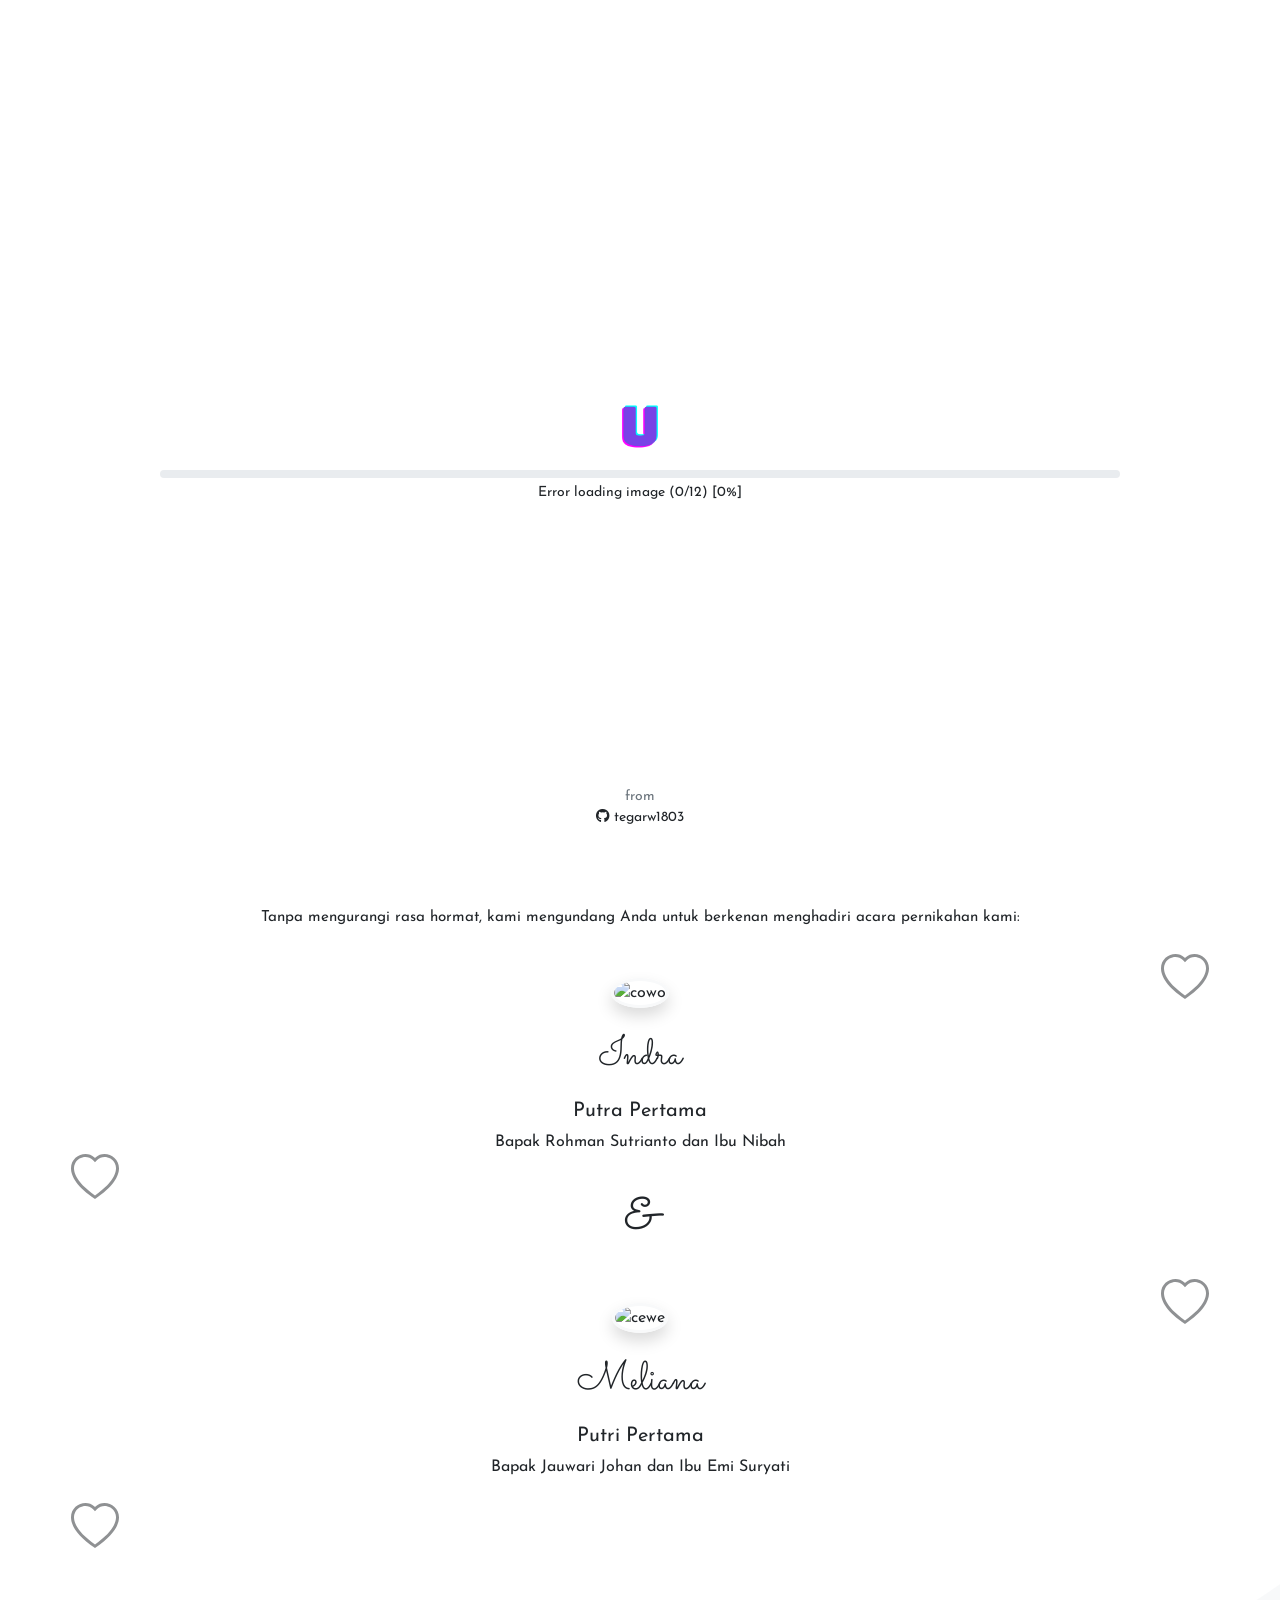
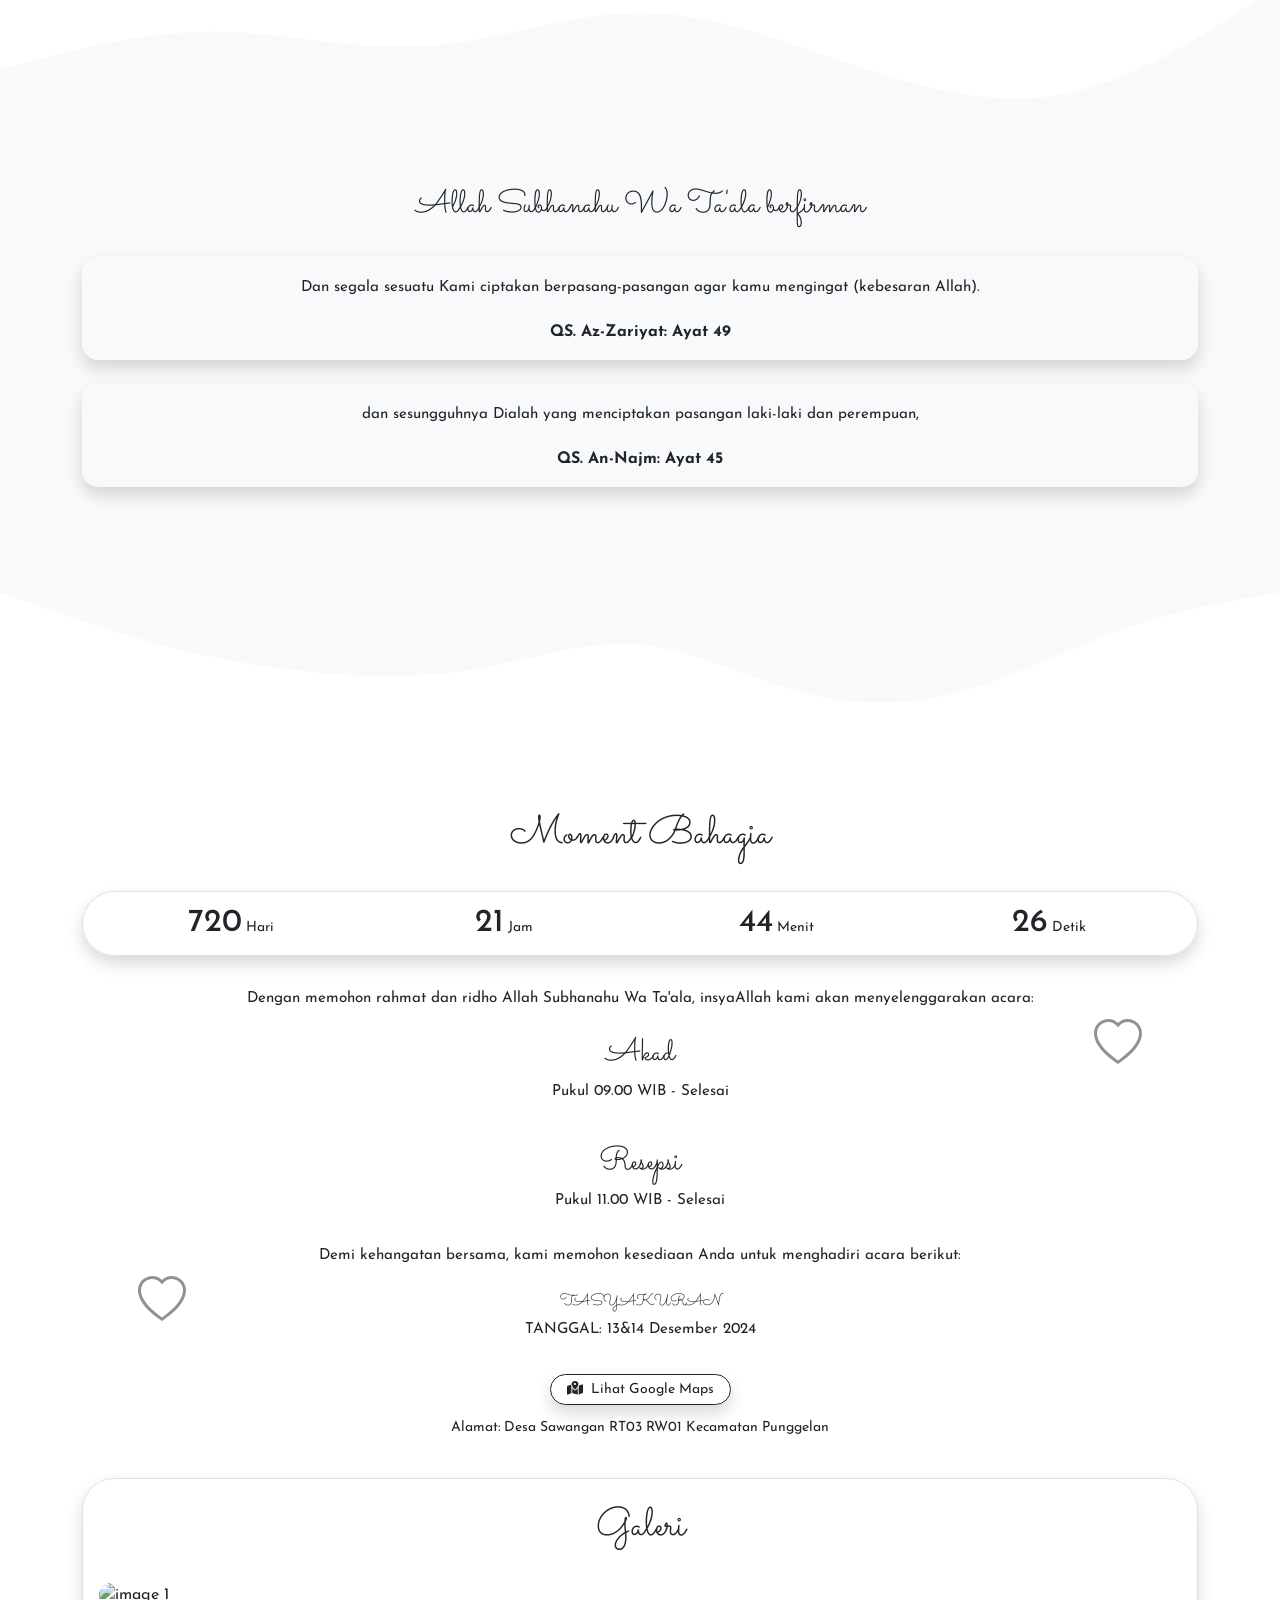
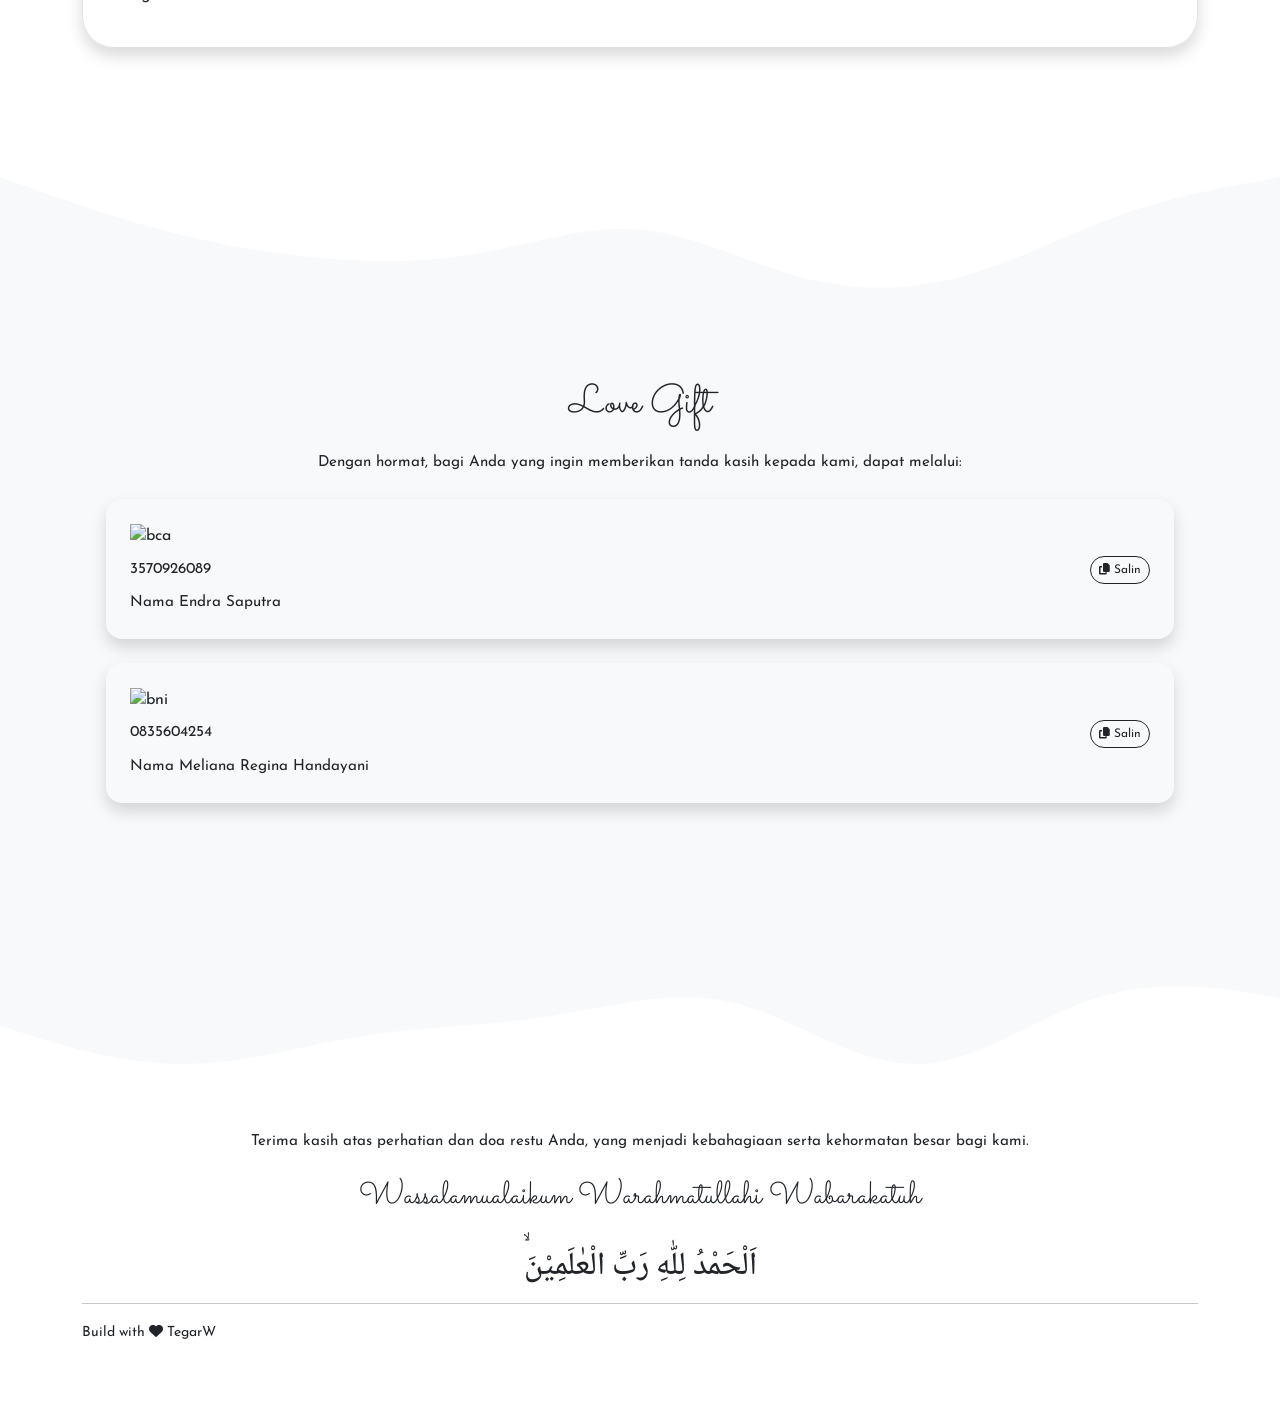
==== commit 8eb31bc3: "Update index.html" ====
--- a/index.html
+++ b/index.html
@@ -528,7 +528,7 @@
             <div class="modal-content rounded-4">
                 <div class="modal-body p-0">
                     <div class="d-flex justify-content-center align-items-center" style="height: 100%;">
-                        <img src="./assets/images/bg.png" class="img-fluid w-100 rounded-4" alt="image" id="show-modal-image">
+                        <img src="./assets/images/gallery1.jpg" class="img-fluid w-100 rounded-4" alt="image" id="show-modal-image">
                     </div>
                 </div>
             </div>
